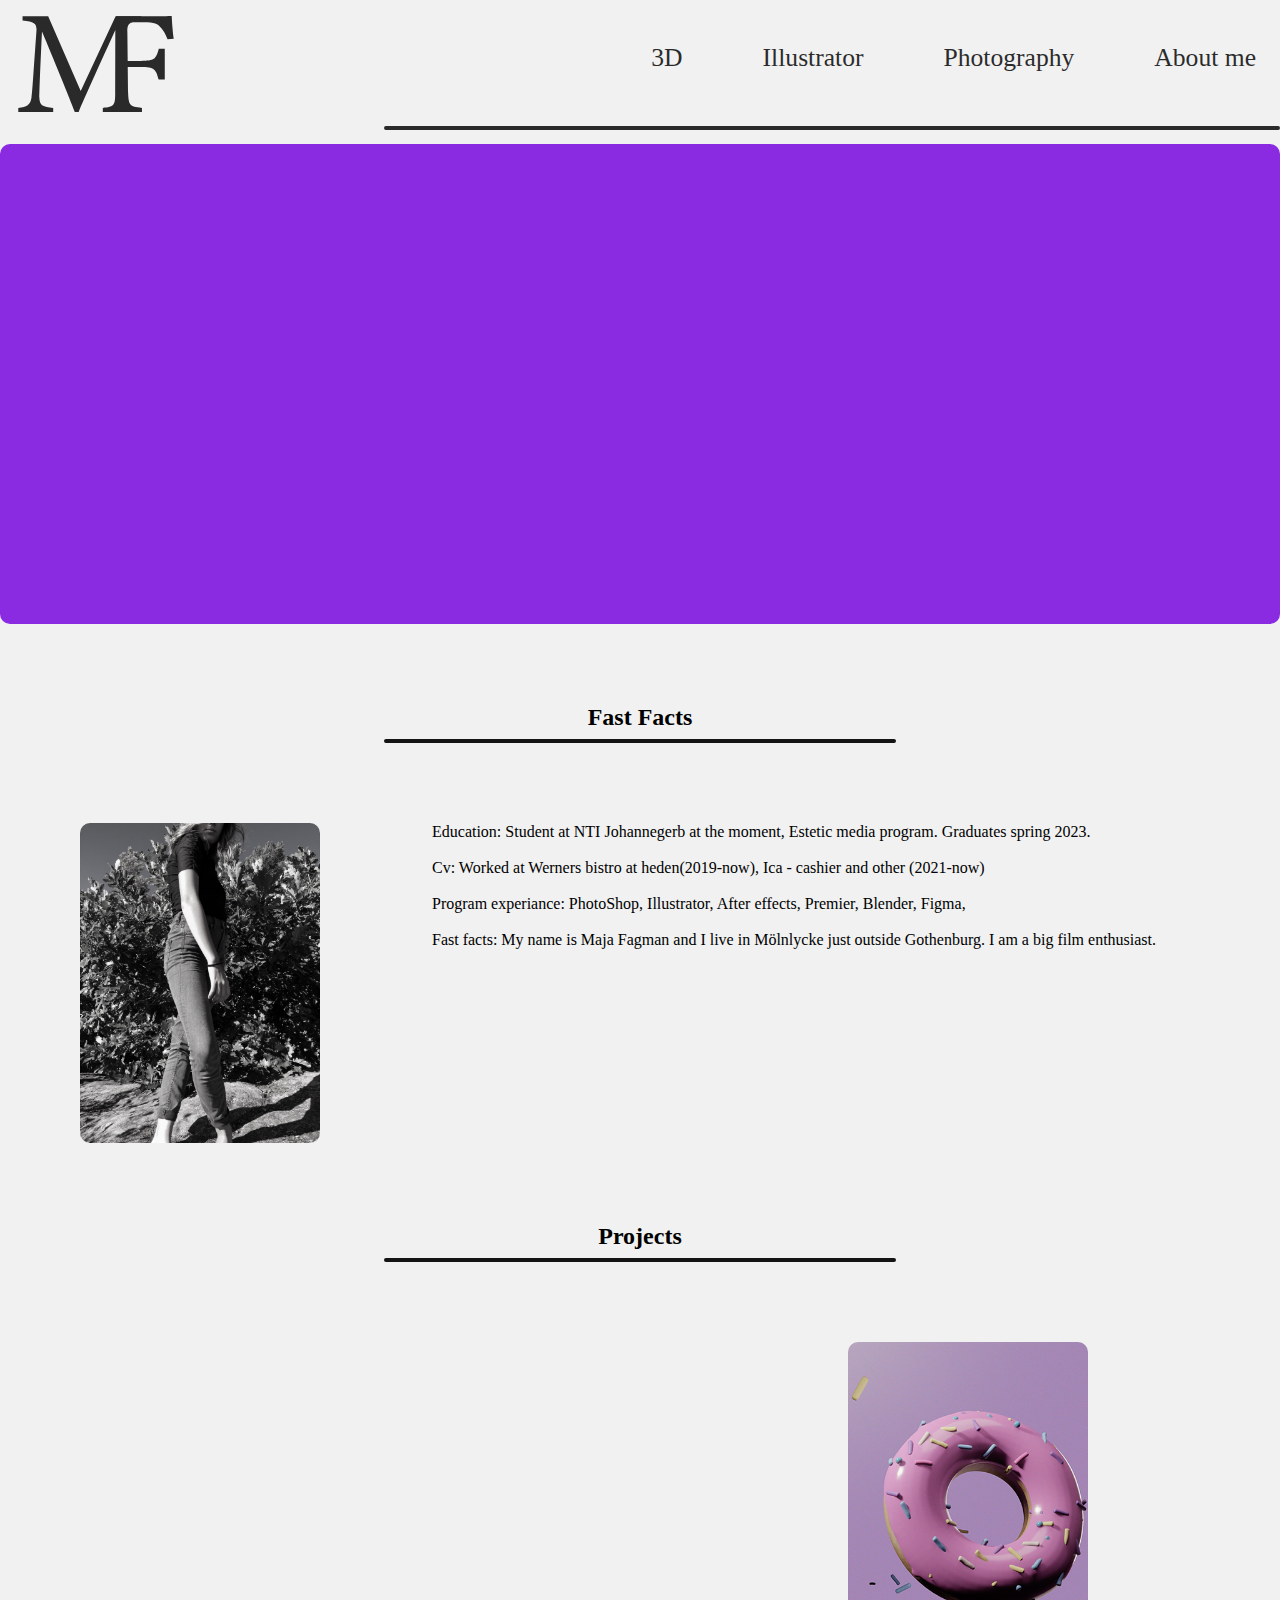
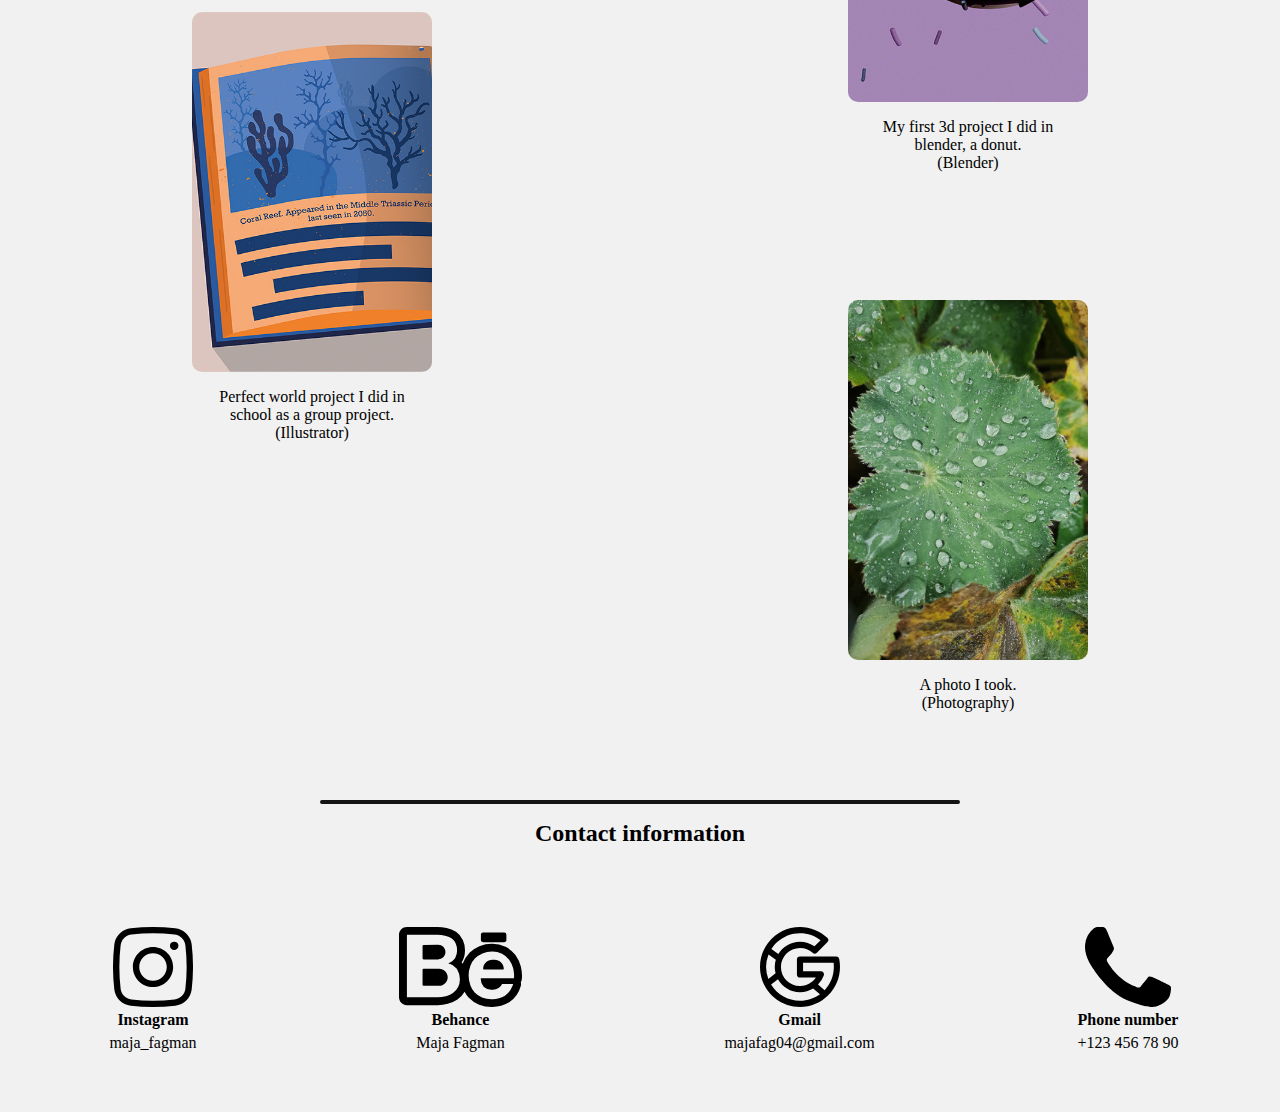
==== index.html @ 331ec8bc "Fixat footern och projects" ====
<!DOCTYPE html>
<html lang="en">

<head>
    <meta charset="UTF-8">
    <meta name="viewport" content="width=device-width, initial-scale=1.0">
    <meta http-equiv="X-UA-Compatible" content="ie=edge">
    <title>Maja.Fagman</title>
    <link rel="stylesheet" href="/css/style.css">
</head>

<body>

    <header>
        <div id="header">
            <a href="index.html">
                <img id="logga" src="img/Logga.svart(projekt2).svg">
            </a>
            <nav class="navbar">
                <a class="nav-logo"></a>
                <ul class="nav-menu">
                    <li class="nav-item">
                        <a href="3d.html" class="nav-link">3D</a>
                    </li>
                    <li class="nav-item">
                        <a href="illustrator.html" class="nav-link">Illustrator</a>
                    </li>
                    <li class="nav-item">
                        <a href="photography.html" class="nav-link">Photography</a>
                    </li>
                    <li class="nav-item">
                        <a href="about.me.html" class="nav-link">About me</a>
                    </li>
                </ul>
                <div class="hamburger">
                    <span class="bar"></span>
                    <span class="bar"></span>
                    <span class="bar"></span>
                </div>
            </nav>
        </div>

        <hr id="hrtop">
    </header>
    <div id="index">


        <main id="imain">
            <section id="Showreal"> </section>


            <section class="info-header">
                <h2>Fast Facts</h2>
                <hr>
            </section>

            <section class="info-body">
                <img id="profilbild" src="img/Portfolio.projekt2.jpg">
                <p>Education: Student at NTI Johannegerb at the moment, Estetic media program. Graduates spring 2023. <br> <br> Cv: Worked at Werners bistro at heden(2019-now), Ica - cashier and other (2021-now) <br> <br> Program experiance: PhotoShop, Illustrator,
                    After effects, Premier, Blender, Figma, <br> <br> Fast facts: My name is Maja Fagman and I live in Mölnlycke just outside Gothenburg. I am a big film enthusiast.

                </p>
            </section>

            <section class="info-header">
                <h2>Projects</h2>
                <hr>
            </section>

            <section class="projects-body">
                <div id="project-picture-1" class="project-picture">
                    <img src="img/Ai.perfectw.jpg">
                    <p>Perfect world project I did in school as a group project.<br> (Illustrator)</p>
                </div>
                <div id="project-picture-2" class="project-picture">
                    <img src="img/3d.donut.jpg">
                    <p>My first 3d project I did in blender, a donut. <br> (Blender)</p>
                </div>
                <div id="project-picture-3" class="project-picture">
                    <img src="img/Photo.1.jpg">
                    <p>A photo I took. <br> (Photography)</p>
                </div>

            </section>

            <section id="quickaction"> </section>

        </main>




        <footer>
            <hr id="hrbottom">
            <h2>Contact information</h2>
            <section id="footer">
                <a class="footer">
                    <img id="instagram" src="img/Symboler (Instragram).svg">
                    <h4>Instagram</h4>
                    <p>maja_fagman</p>
                </a>

                <a class="footer">
                    <img id="behance" src="img/Symboler(Behance).svg">
                    <h4>Behance</h4>
                    <p>Maja Fagman</p>
                </a>

                <a class="footer">
                    <img id="gmail" src="img/Symboler(Gmail).svg">
                    <h4>Gmail</h4>
                    <p>majafag04@gmail.com</p>
                </a>

                <a class="footer">
                    <img id="telefon" src="img/Symboler(Telefon).svg">
                    <h4>Phone number</h4>
                    <p>+123 456 78 90</p>
                </a>

            </section>
        </footer>


    </div>
    <script src="js/script.js"></script>
</body>

</html>
---- css/style.css ----
/* Denna fil skall innehålla din CSS kod */

* {
    margin: 0px;
    box-sizing: border-box;
}

body {
    background-color: #F1F1F1;
    padding: 0;
    margin: 0;
}

#index {
    display: grid;
    grid-template-areas: 'mn' 'ft';
    width: 100vw;
    margin: auto;
}

#aboutme {
    display: grid;
    grid-template-areas: 'mn' 'ft';
    width: 100vw;
    margin: auto;
}

header {
    background-color: #F1F1F1;
    justify-content: space-between;
    grid-area: hd;
    opacity: 90%;
    position: fixed;
    width: 100vw;
    height: 8rem;
    z-index: 2;
    top: 0rem;
    text-decoration: none;
    color: #F1F1F1;
    flex-wrap: wrap;
}

#header {
    display: flex;
    width: 100%;
}

.header:hover {
    color: lightgray;
}

li {
    list-style: none;
    color: #F1F1F1;
    display: inline;
    margin-left: 4rem;
    font-size: 1.5rem;
}

a {
    text-decoration: none;
}

ul {
    list-style-type: none;
}

nav {
    padding: 2rem;
}

#logga {
    width: 10rem;
    height: 6rem;
    margin-top: 1rem;
    margin-left: 1rem;
}

#logga:hover {
    filter: opacity(80%);
}

.navbar {
    display: flex;
    justify-content: space-between;
    align-items: center;
    padding: 1rem 1.5rem;
    margin-left: auto;
}

.hamburger {
    display: none;
}

.bar {
    display: block;
    width: 2.5rem;
    height: 0.3rem;
    margin: 0.5rem auto;
    -webkit-transition: all 0.3s ease-in-out;
    transition: all 0.3s ease-in-out;
    background-color: #141414;
}

.nav-menu {
    display: flex;
    justify-content: space-between;
    align-items: center;
}

.nav-item {
    margin-left: 5rem;
}

.nav-link {
    font-size: 1.6rem;
    font-weight: 500;
    color: #141414;
}

.nav-link:hover {
    opacity: 80%;
}

#hrtop {
    border: 2px solid #141414;
    border-radius: 10rem;
    margin-top: 0.5rem;
    width: 70%;
    transform: translateY(2px);
    margin-right: 0;
}

#hrbottom {
    border-top: 2px solid #141414;
    border-radius: 10px;
    margin-top: 0.5rem;
    width: 50%;
    margin-bottom: 1rem;
    margin-right: auto;
    margin-left: auto;
}

footer {
    height: 20rem;
    text-align: center;
    grid-area: ft;
}

#footer {
    display: flex;
    justify-content: space-around;
    align-items: center;
    margin-left: 0.5rem;
    margin-top: 5rem;
}

.instagram{
    grid-area: is;

}

.behance{
    grid-area: be;

}

.gmail{
    grid-area: gm;

}

.telefon{
    grid-area: te;

}


.footer img {
    height: 5rem;
}

.footer>p {
    margin-top: 0.3rem;
}

.hamburger.active .bar:nth-child(2) {
    opacity: 0;
}

.hamburger.active .bar:nth-child(1) {
    transform: translateY(12.5px) rotate(45deg);
}

.hamburger.active .bar:nth-child(3) {
    transform: translateY(-12.5px) rotate(-45deg);
}

#imain {
    display: flex;
    flex-direction: column;
    gap: 5rem;
    width: 100%;
    grid-area: mn;
    margin: 0rem;
}

#Showreal {
    background-color: blueviolet;
    grid-area: sr;
    height: 30rem;
    border-radius: 10px;
    margin-top: 9rem;
    width: 100%;
}

hr {
    border: 2px solid #141414;
    border-radius: 10rem;
    margin-top: 0.5rem;
    width: 40%;
    margin-right: auto;
    margin-left: auto;
}

.info-header {
    display: flex;
    flex-direction: column;
    align-content: center;
    justify-content: center;
}

.info-header>h2 {
    align-self: center;
}

.info-body {
    display: flex;
    flex-direction: row;
    align-content: center;
    justify-content: center;
    gap: 7rem;
}

.info-body>img {
    width: 15rem;
    height: 20rem;
    border-radius: 10px;
    grid-area: onfoimg;
}

.info-body>p {
    width: 60vw;
    text-align: left;
}

 .projects-body {
    display: grid;
    grid-template-areas: 'p1 p2'
    'p1 p3';
    gap: 2rem;
    row-gap: 8rem;
} 

.project-picture p {
    width: 13rem;
    text-align: center;
}

.project-picture {
    display: flex;
    flex-direction: column;
    gap: 1rem;
    align-items: center;
    justify-content: center;
}

.project-picture img {
    width: 15rem;
    border-radius: 10px;
}

#project-picture-1 {
    grid-area: p1;
}

#project-picture-2 {
    grid-area: p2;
}

#project-picture-3 {
    grid-area: p3;
}

#amain {
    display: flex;
    flex-direction: column;
    gap: 5rem;
    width: 100%;
    grid-area: mn;
    margin: 0rem;
    margin-top: 15rem;
}

#amain>h2 {
    margin-left: 5rem;
    font-size: 3rem;
}

#experience>h2 {
    text-align: center;
}

#experience>p {
    display: block;
    margin: 2rem;
    margin: 2rem;
    margin-top: 4rem;
}

#experiencep {
    display: grid;
    grid-template-areas: 'a1 a2 a3' 'b1 b2 b3';
    text-align: center;
    font-size: 1.5rem;
}

.a1 {
    grid-area: a1;
    padding: 4rem;
}

.a2 {
    grid-area: a2;
    padding: 4rem;
}

.a3 {
    grid-area: a3;
    padding: 4rem;
}

.b1 {
    grid-area: b1;
    padding: 4rem;
}

.b2 {
    grid-area: b2;
    padding: 4rem;
}

.b3 {
    grid-area: b3;
    padding: 4rem;
}


@media only screen and (max-width: 900px) {
    .nav-menu {
        position: fixed;
        left: -100rem;
        top: 0rem;
        flex-direction: column;
        background-color: #F1F1F1;
        width: 100%;
        border-radius: 10px;
        text-align: center;
        transition: 0.3s;
    }
    .nav-menu.active {
        left: 0;
    }
    .nav-item {
        margin: 2.5rem 0;
    }
    .hamburger {
        display: block;
        cursor: pointer;
    }
    #hrtop {
        opacity: 0;
    }
    .info-body {
        width: 100%;
        display: flex;
        flex-wrap: wrap;
        margin-top: 1rem;
    }
    .footer img {
        height: 2.5rem;
        margin-top: 1.5rem;
    }
    .projects-body {
        display: grid;
        grid-template-areas: 'p1'
        'p2'
        'p3';
    }
    #amain>h2 {
        text-align: center;
        margin: 0;
    }
    #experiencep {
        display: grid;
        grid-template-areas: 'a1 a2' 'a3 b1' 'b2 b3';
    }

    #footer{
        display: grid;
        grid-template-areas: 'is be'
        'gm te';
        margin-top: 1rem;
    

    }
}
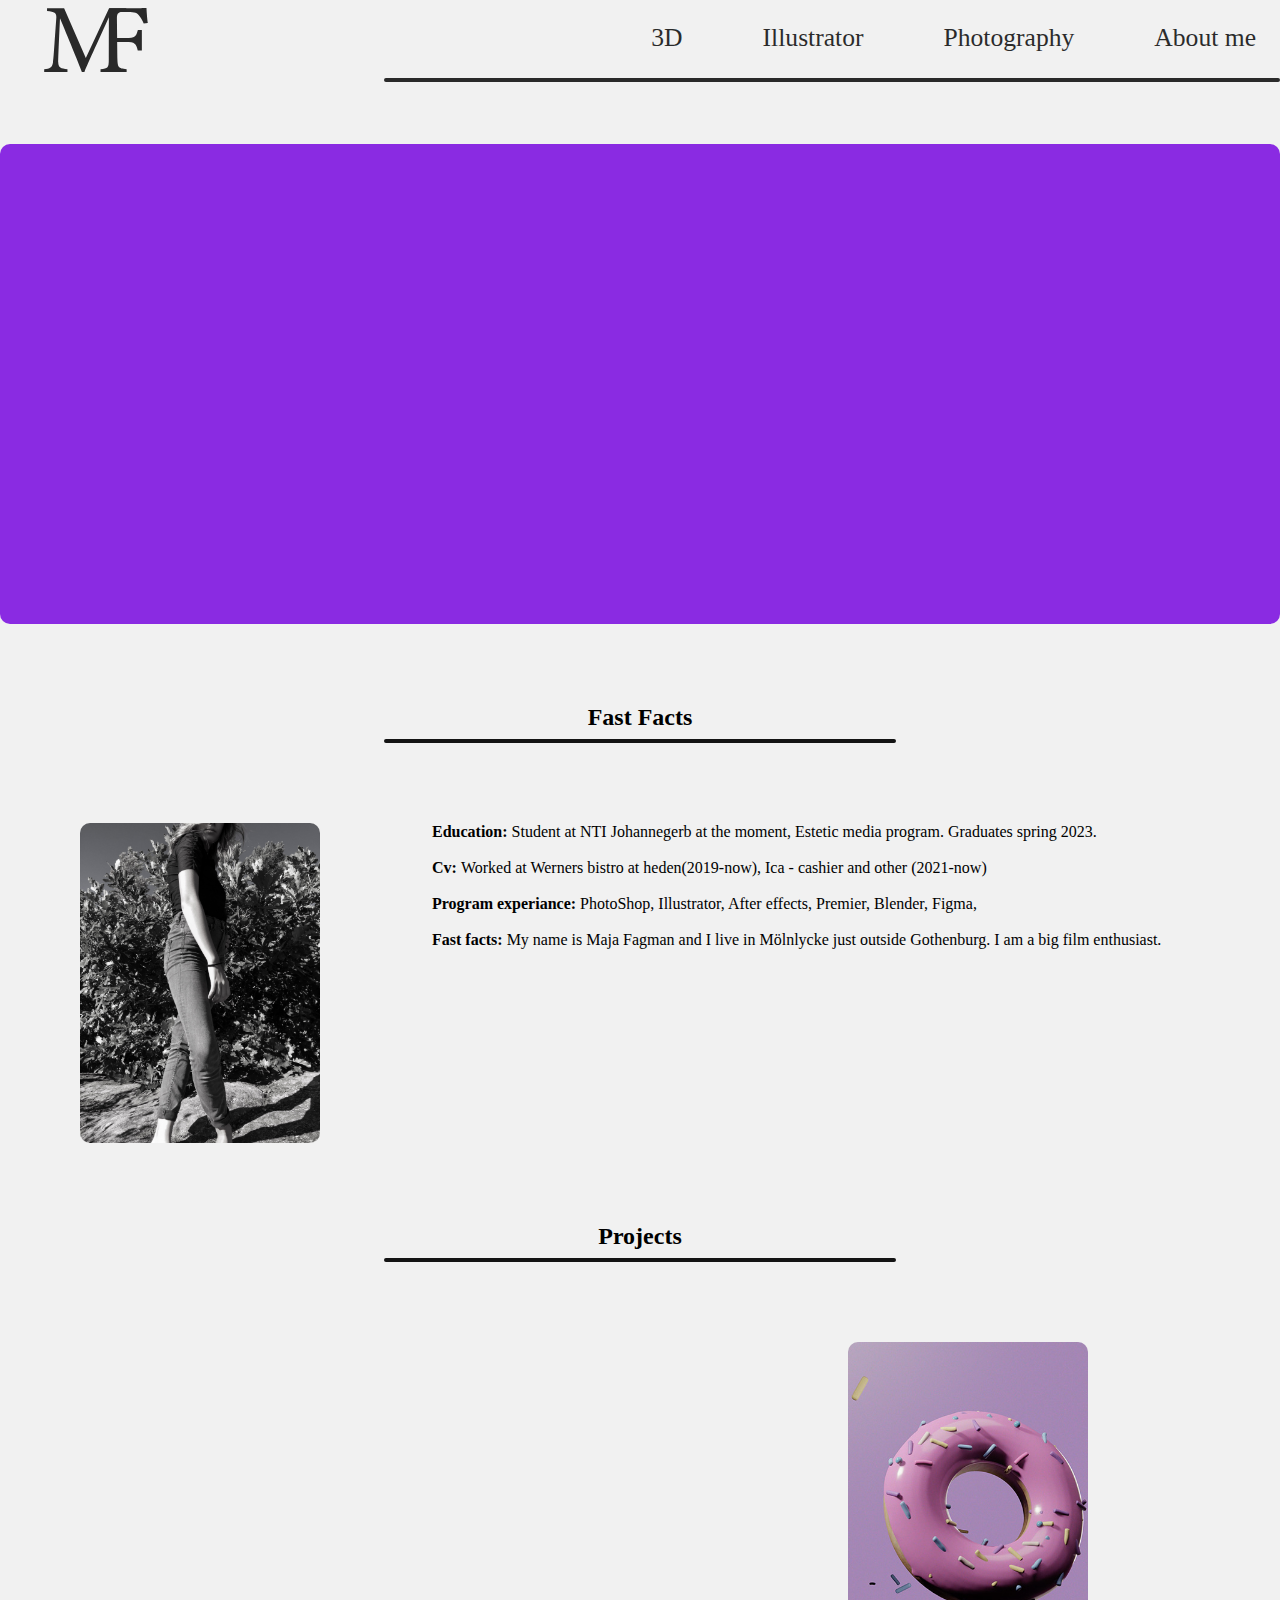
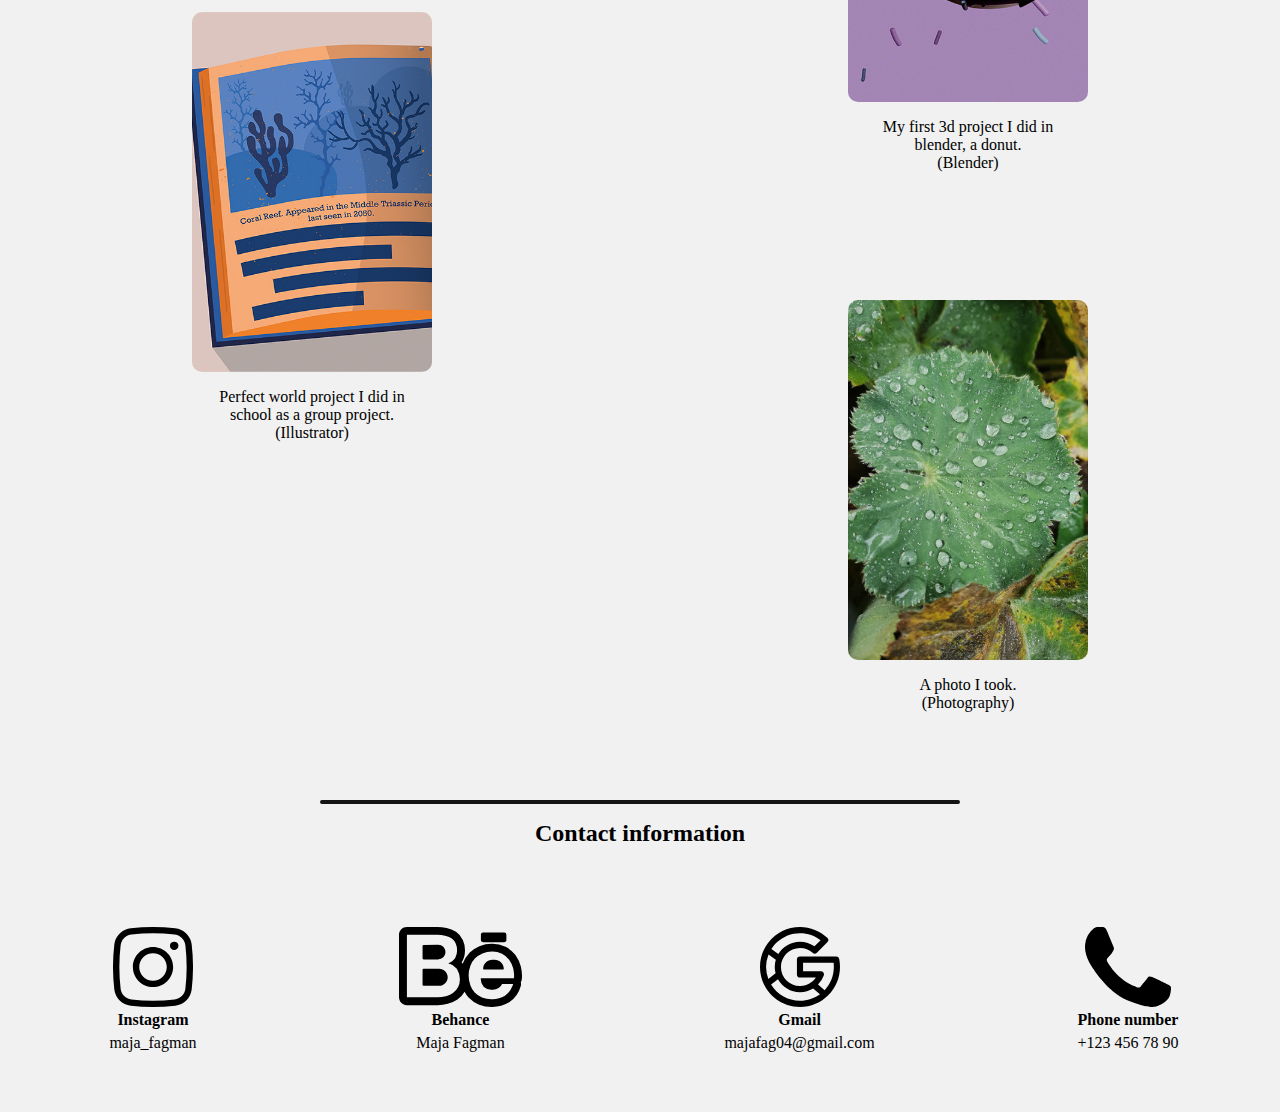
==== commit 3d8c51ca: "Lagt till icon, lagt in bilder + text i photo sidan, gjort headern mindre" ====
--- a/index.html
+++ b/index.html
@@ -7,6 +7,7 @@
     <meta http-equiv="X-UA-Compatible" content="ie=edge">
     <title>Maja.Fagman</title>
     <link rel="stylesheet" href="/css/style.css">
+    <link rel="shortcut icon" href="img/Logga.svart(projekt2).svg">
 </head>
 
 <body>
@@ -56,9 +57,8 @@
 
             <section class="info-body">
                 <img id="profilbild" src="img/Portfolio.projekt2.jpg">
-                <p>Education: Student at NTI Johannegerb at the moment, Estetic media program. Graduates spring 2023. <br> <br> Cv: Worked at Werners bistro at heden(2019-now), Ica - cashier and other (2021-now) <br> <br> Program experiance: PhotoShop, Illustrator,
-                    After effects, Premier, Blender, Figma, <br> <br> Fast facts: My name is Maja Fagman and I live in Mölnlycke just outside Gothenburg. I am a big film enthusiast.
-
+                <p> <b>Education: </b> Student at NTI Johannegerb at the moment, Estetic media program. Graduates spring 2023. <br> <br> <b>Cv: </b>Worked at Werners bistro at heden(2019-now), Ica - cashier and other (2021-now) <br> <br> <b> Program experiance:</b> PhotoShop, Illustrator,
+                    After effects, Premier, Blender, Figma, <br> <br> <b> Fast facts: </b> My name is Maja Fagman and I live in Mölnlycke just outside Gothenburg. I am a big film enthusiast.
                 </p>
             </section>
 
--- a/css/style.css
+++ b/css/style.css
@@ -23,6 +23,14 @@
     grid-template-areas: 'mn' 'ft';
     width: 100vw;
     margin: auto;
+}
+
+#photo{
+    display: grid;
+    grid-template-areas: 'mn' 'ft';
+    width: 100vw;
+    margin: auto;
+
 }
 
 header {
@@ -32,7 +40,7 @@
     opacity: 90%;
     position: fixed;
     width: 100vw;
-    height: 8rem;
+    height: 5rem;
     z-index: 2;
     top: 0rem;
     text-decoration: none;
@@ -71,8 +79,8 @@
 
 #logga {
     width: 10rem;
-    height: 6rem;
-    margin-top: 1rem;
+    height: 4rem;
+    margin-top: 0.5rem;
     margin-left: 1rem;
 }
 
@@ -125,7 +133,7 @@
 #hrtop {
     border: 2px solid #141414;
     border-radius: 10rem;
-    margin-top: 0.5rem;
+    margin-top: 0rem;
     width: 70%;
     transform: translateY(2px);
     margin-right: 0;
@@ -354,6 +362,91 @@
     grid-area: b3;
     padding: 4rem;
 }
+
+#pmain{
+    display: flex;
+    flex-direction: column;
+    gap: 1rem;
+    width: 100%;
+    grid-area: mn;
+    margin: 0rem;
+
+}
+
+.photo-header {
+    display: flex;
+    flex-direction: column;
+    margin-right: 20%;
+    margin-top: 15rem;
+    text-align: right;
+}
+
+.photo-p{
+    display: flex;
+    flex-direction: column;
+    margin-right: 20%;
+    text-align: right;
+
+}
+
+.photo-body {
+    display: grid;
+    grid-template-areas: 
+    'ph1 ph2'
+    'ph3 ph2'
+    'ph4 ph5'
+    'ph4 ph6'
+    ;
+    gap: 2rem;
+    row-gap: 8rem;
+    margin-bottom: 10rem;
+} 
+
+.photo-picture p {
+    width: 13rem;
+    text-align: center;
+}
+
+.photo-picture {
+    display: flex;
+    flex-direction: column;
+    gap: 1rem;
+    align-items: center;
+    justify-content: center;
+    
+}
+
+.photo-picture img {
+    width: 15rem;
+    border-radius: 10px;
+}
+
+#photo-picture-1 {
+    grid-area: ph1;
+    margin-top: 5rem;
+}
+
+#photo-picture-2 {
+    grid-area: ph2;
+}
+
+#photo-picture-3 {
+    grid-area: ph3;
+}
+
+#photo-picture-4 {
+    grid-area: ph4;
+}
+
+#photo-picture-5 {
+    grid-area: ph5;
+}
+
+#photo-picture-6 {
+    grid-area: ph6;
+}
+
+
 
 
 @media only screen and (max-width: 900px) {
@@ -372,7 +465,7 @@
         left: 0;
     }
     .nav-item {
-        margin: 2.5rem 0;
+        margin: 1.5rem 0;
     }
     .hamburger {
         display: block;
@@ -405,6 +498,26 @@
         display: grid;
         grid-template-areas: 'a1 a2' 'a3 b1' 'b2 b3';
     }
+
+    .photo-header {
+        display: flex;
+        flex-direction: column;
+        margin-top: 15rem;
+        margin-right: 0;
+        text-align: center;
+    }
+
+    .photo-body {
+        display: grid;
+        grid-template-areas: 
+        'ph1'
+        'ph2'
+        'ph3'
+        'ph4'
+        'ph5'
+        'ph6'
+        ;
+    } 
 
     #footer{
         display: grid;
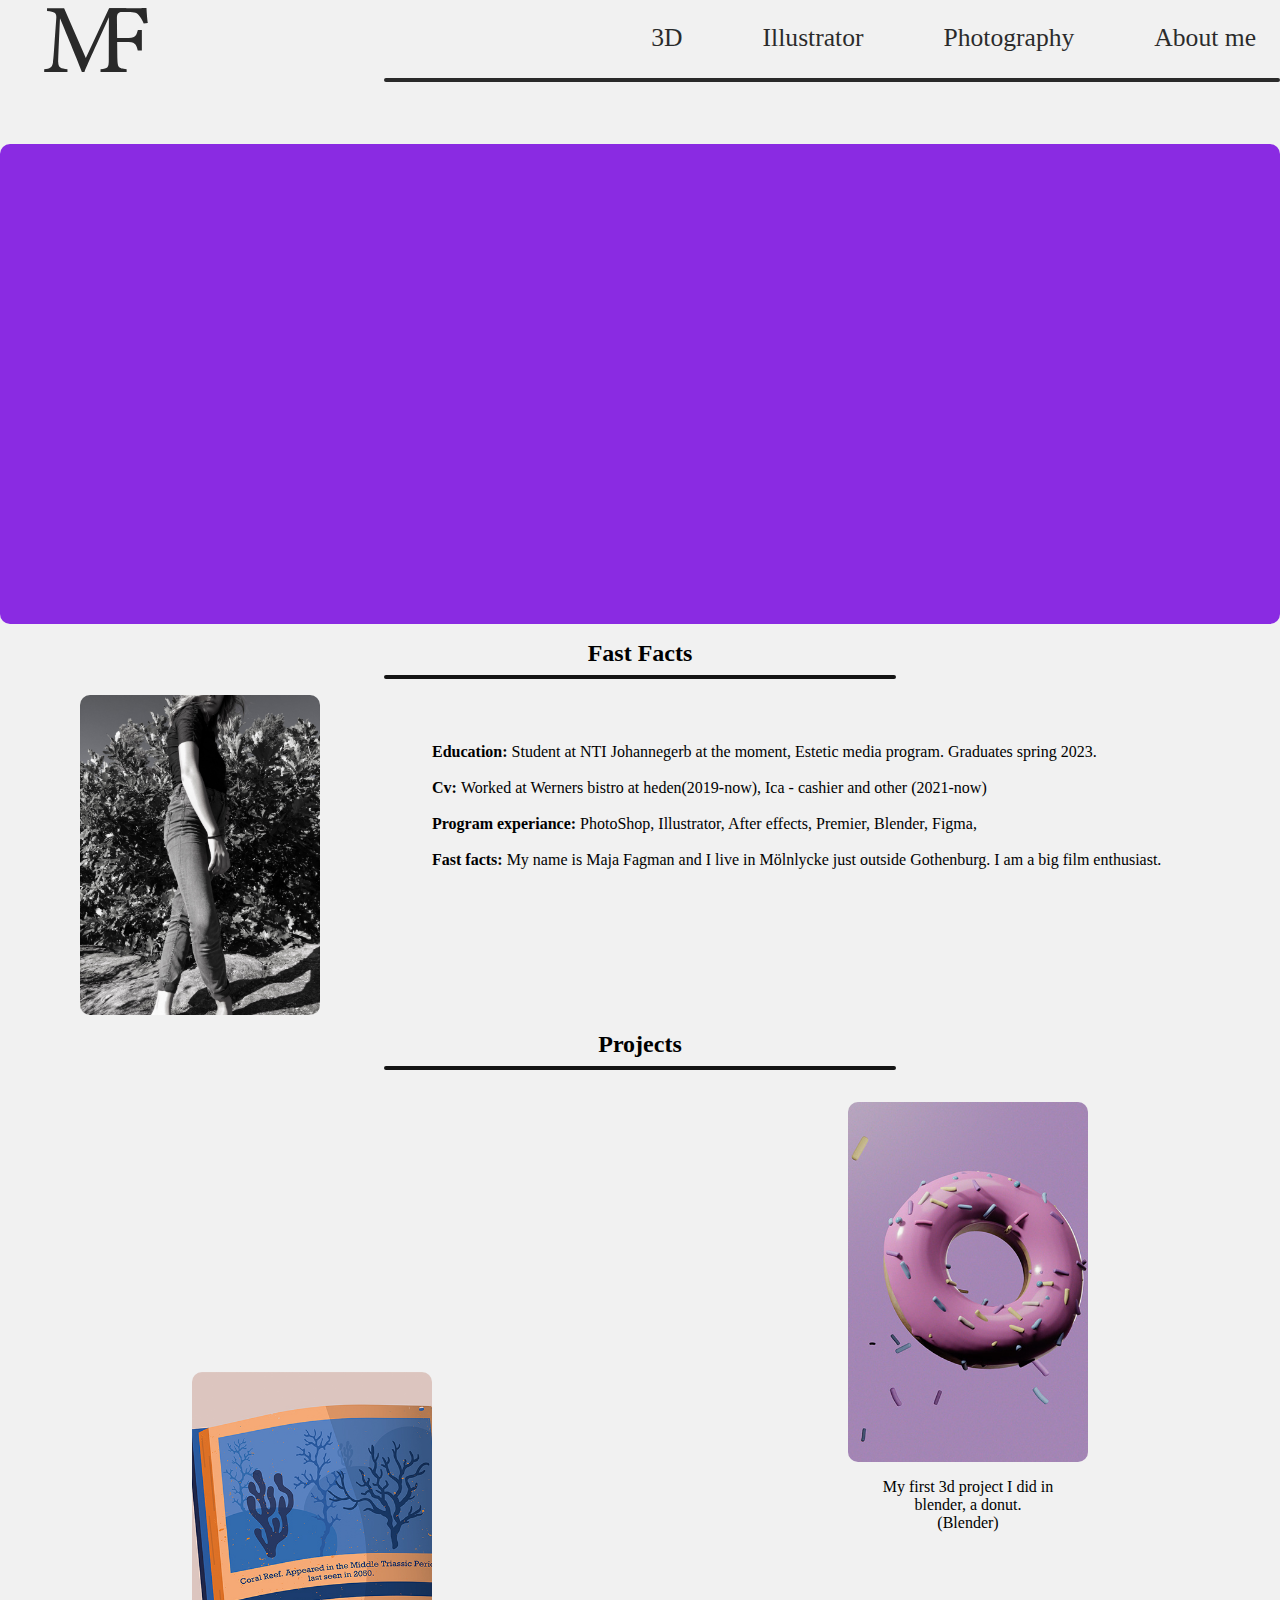
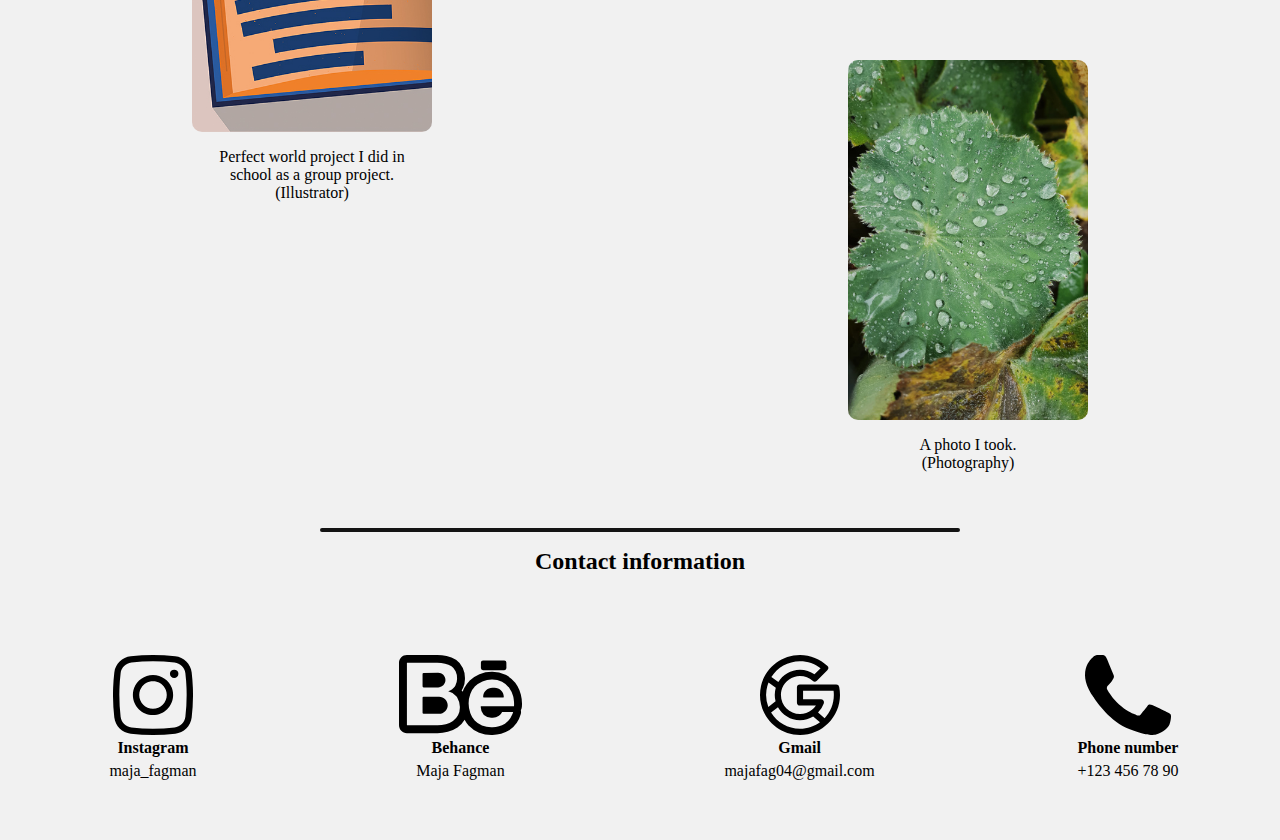
==== commit c34c6a48: "Små fixat + börjat med showreelen" ====
--- a/index.html
+++ b/index.html
@@ -69,7 +69,7 @@
 
             <section class="projects-body">
                 <div id="project-picture-1" class="project-picture">
-                    <img src="img/Ai.perfectw.jpg">
+                    <img src="img/Ai.1.jpg">
                     <p>Perfect world project I did in school as a group project.<br> (Illustrator)</p>
                 </div>
                 <div id="project-picture-2" class="project-picture">
--- a/css/style.css
+++ b/css/style.css
@@ -260,6 +260,7 @@
 .info-body>p {
     width: 60vw;
     text-align: left;
+    margin-top: 3rem;
 }
 
  .projects-body {
@@ -268,6 +269,8 @@
     'p1 p3';
     gap: 2rem;
     row-gap: 8rem;
+    margin-top: 1rem;
+    margin-bottom: 2rem;
 } 
 
 .project-picture p {
@@ -386,7 +389,7 @@
     flex-direction: column;
     margin-right: 20%;
     text-align: right;
-
+    width: 18rem;
 }
 
 .photo-body {
@@ -397,17 +400,100 @@
     'ph4 ph5'
     'ph4 ph6'
     ;
+    gap: 1rem;
+    row-gap: 4rem;
+    margin-bottom: 10rem;
+} 
+
+.photo-picture p {
+    width: 13rem;
+    text-align: center;
+}
+
+.photo-picture {
+    display: flex;
+    flex-direction: column;
+    gap: 1rem;
+    align-items: center;
+    justify-content: center;
+    
+}
+
+.photo-picture img {
+    width: 15rem;
+    border-radius: 10px;
+}
+
+#photo-picture-1 {
+    grid-area: ph1;
+    margin-top: 5rem;
+}
+
+#photo-picture-2 {
+    grid-area: ph2;
+}
+
+#photo-picture-3 {
+    grid-area: ph3;
+}
+
+#photo-picture-4 {
+    grid-area: ph4;
+}
+
+#photo-picture-5 {
+    grid-area: ph5;
+}
+
+#photo-picture-6 {
+    grid-area: ph6;
+}
+
+
+#imain{
+    display: flex;
+    flex-direction: column;
+    gap: 1rem;
+    width: 100%;
+    grid-area: mn;
+    margin: 0rem;
+
+}
+
+.ai-header {
+    display: flex;
+    flex-direction: column;
+    margin-right: 20%;
+    margin-top: 15rem;
+    text-align: right;
+}
+
+.ai-p{
+    display: flex;
+    flex-direction: column;
+    margin-right: 20%;
+    text-align: right;
+
+}
+
+.ai-body {
+    display: grid;
+    grid-template-areas: 
+    'ph1 ph2'
+    'ph3 ph2'
+    'ph3 ph4'
+    ;
     gap: 2rem;
     row-gap: 8rem;
     margin-bottom: 10rem;
 } 
 
-.photo-picture p {
+.ai-photo p {
     width: 13rem;
     text-align: center;
 }
 
-.photo-picture {
+.ai-photo {
     display: flex;
     flex-direction: column;
     gap: 1rem;
@@ -416,38 +502,27 @@
     
 }
 
-.photo-picture img {
+.ai-photo img {
     width: 15rem;
     border-radius: 10px;
 }
 
-#photo-picture-1 {
+#ai-photo-1 {
     grid-area: ph1;
     margin-top: 5rem;
 }
 
-#photo-picture-2 {
+#ai-photo-2 {
     grid-area: ph2;
 }
 
-#photo-picture-3 {
+#ai-photo-3 {
     grid-area: ph3;
 }
 
-#photo-picture-4 {
+#ai-photo-4 {
     grid-area: ph4;
 }
-
-#photo-picture-5 {
-    grid-area: ph5;
-}
-
-#photo-picture-6 {
-    grid-area: ph6;
-}
-
-
-
 
 @media only screen and (max-width: 900px) {
     .nav-menu {
@@ -480,6 +555,11 @@
         flex-wrap: wrap;
         margin-top: 1rem;
     }
+
+    .info-body>p{
+        margin-top: -2rem;
+
+    }
     .footer img {
         height: 2.5rem;
         margin-top: 1.5rem;
@@ -489,11 +569,15 @@
         grid-template-areas: 'p1'
         'p2'
         'p3';
+        margin-top: 1rem;
+        margin-bottom: 1rem;
     }
     #amain>h2 {
         text-align: center;
         margin: 0;
     }
+
+
     #experiencep {
         display: grid;
         grid-template-areas: 'a1 a2' 'a3 b1' 'b2 b3';
@@ -524,7 +608,7 @@
         grid-template-areas: 'is be'
         'gm te';
         margin-top: 1rem;
-    
+        margin-left: 0rem;
 
     }
 }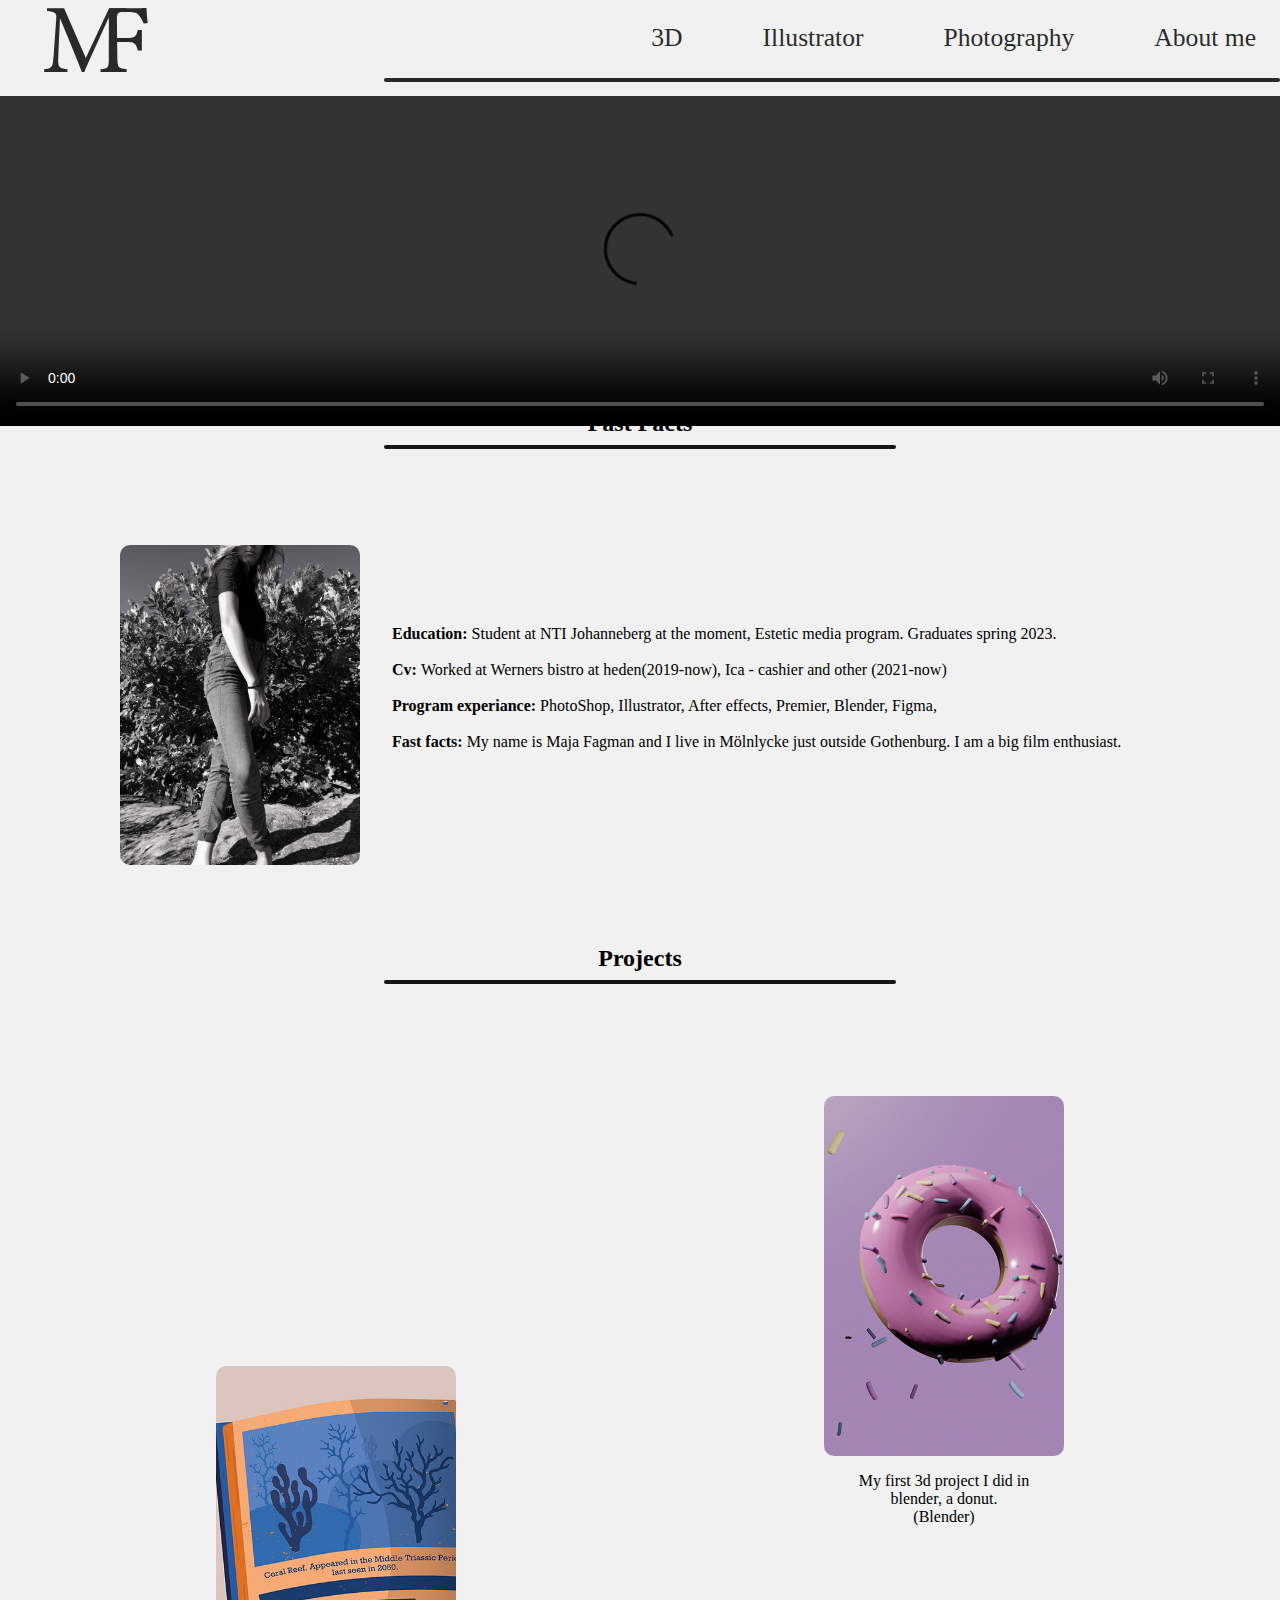
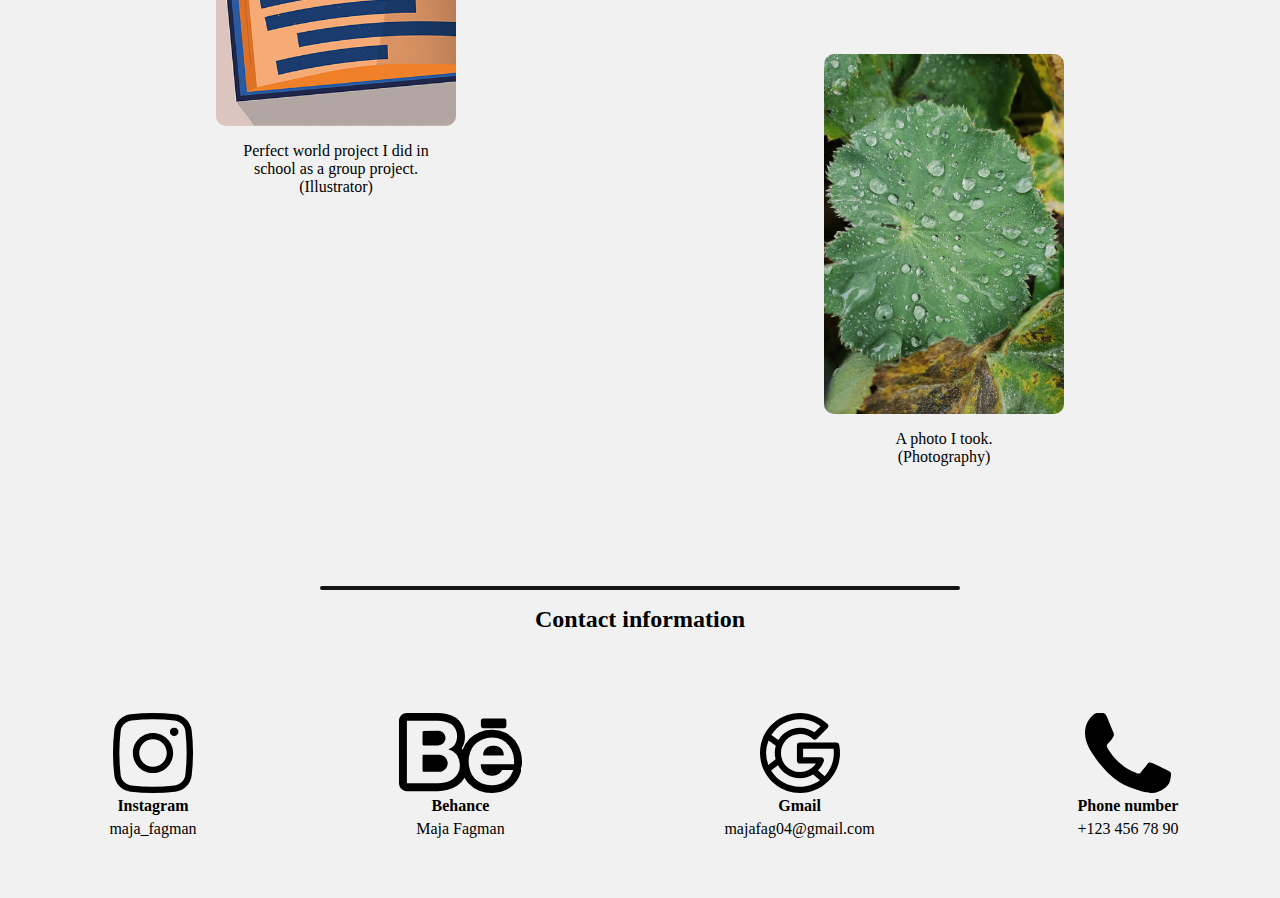
==== commit 0a429387: "lektion 28 mars" ====
--- a/index.html
+++ b/index.html
@@ -15,7 +15,7 @@
     <header>
         <div id="header">
             <a href="index.html">
-                <img id="logga" src="img/Logga.svart(projekt2).svg">
+                <img id="logga" src="img/Logga.svart(projekt2).svg" alt="Logotype of a m and f">
             </a>
             <nav class="navbar">
                 <a class="nav-logo"></a>
@@ -47,7 +47,11 @@
 
 
         <main id="imain">
-            <section id="Showreal"> </section>
+            <section id="showreel"> 
+                <video controls >
+                    <source src="img/Showreel.mp4" type="video/mp4">
+                  </video>
+            </section>
 
 
             <section class="info-header">
@@ -57,7 +61,7 @@
 
             <section class="info-body">
                 <img id="profilbild" src="img/Portfolio.projekt2.jpg">
-                <p> <b>Education: </b> Student at NTI Johannegerb at the moment, Estetic media program. Graduates spring 2023. <br> <br> <b>Cv: </b>Worked at Werners bistro at heden(2019-now), Ica - cashier and other (2021-now) <br> <br> <b> Program experiance:</b> PhotoShop, Illustrator,
+                <p> <b>Education: </b> Student at NTI Johanneberg at the moment, Estetic media program. Graduates spring 2023. <br> <br> <b>Cv: </b>Worked at Werners bistro at heden(2019-now), Ica - cashier and other (2021-now) <br> <br> <b> Program experiance:</b> PhotoShop, Illustrator,
                     After effects, Premier, Blender, Figma, <br> <br> <b> Fast facts: </b> My name is Maja Fagman and I live in Mölnlycke just outside Gothenburg. I am a big film enthusiast.
                 </p>
             </section>
@@ -95,29 +99,29 @@
             <h2>Contact information</h2>
             <section id="footer">
                 <a class="footer">
-                    <img id="instagram" src="img/Symboler (Instragram).svg">
+                    <img id="instagram" src="img/Symboler(Instragram).svg" alt="Instagram symbol">
                     <h4>Instagram</h4>
                     <p>maja_fagman</p>
                 </a>
-
+    
                 <a class="footer">
-                    <img id="behance" src="img/Symboler(Behance).svg">
+                    <img id="behance" src="img/Symboler(Behance).svg" alt="Behance symbol">
                     <h4>Behance</h4>
                     <p>Maja Fagman</p>
                 </a>
-
+    
                 <a class="footer">
-                    <img id="gmail" src="img/Symboler(Gmail).svg">
+                    <img id="gmail" src="img/Symboler(Gmail).svg" alt="Gmail symbol">
                     <h4>Gmail</h4>
                     <p>majafag04@gmail.com</p>
                 </a>
-
+    
                 <a class="footer">
-                    <img id="telefon" src="img/Symboler(Telefon).svg">
+                    <img id="telefon" src="img/Symboler(Telefon).svg" alt="Telefon symbol">
                     <h4>Phone number</h4>
                     <p>+123 456 78 90</p>
                 </a>
-
+    
             </section>
         </footer>
 
--- a/css/style.css
+++ b/css/style.css
@@ -31,6 +31,21 @@
     width: 100vw;
     margin: auto;
 
+}
+
+#illustrator{
+    display: grid;
+    grid-template-areas: 'mn' 'ft';
+    width: 100vw;
+    margin: auto;
+
+}
+
+#d{
+    display: grid;
+    grid-template-areas: 'mn' 'ft';
+    width: 100vw;
+    margin: auto; 
 }
 
 header {
@@ -61,7 +76,7 @@
     list-style: none;
     color: #F1F1F1;
     display: inline;
-    margin-left: 4rem;
+    /* margin-left: 4rem; */
     font-size: 1.5rem;
 }
 
@@ -213,19 +228,19 @@
     margin: 0rem;
 }
 
-#Showreal {
-    background-color: blueviolet;
-    grid-area: sr;
-    height: 30rem;
-    border-radius: 10px;
-    margin-top: 9rem;
+#showreel video{
     width: 100%;
+    height: 100%;
+    margin-top: 6rem;
+    margin-bottom: 5rem;
+
 }
 
 hr {
     border: 2px solid #141414;
     border-radius: 10rem;
     margin-top: 0.5rem;
+    margin-bottom: 1rem;
     width: 40%;
     margin-right: auto;
     margin-left: auto;
@@ -247,7 +262,7 @@
     flex-direction: row;
     align-content: center;
     justify-content: center;
-    gap: 7rem;
+   
 }
 
 .info-body>img {
@@ -260,15 +275,16 @@
 .info-body>p {
     width: 60vw;
     text-align: left;
-    margin-top: 3rem;
+    margin-top: 5rem;
+    margin-left: 2rem;
 }
 
  .projects-body {
     display: grid;
     grid-template-areas: 'p1 p2'
     'p1 p3';
-    gap: 2rem;
     row-gap: 8rem;
+    margin: 2rem;
     margin-top: 1rem;
     margin-bottom: 2rem;
 } 
@@ -366,163 +382,246 @@
     padding: 4rem;
 }
 
-#pmain{
-    display: flex;
+.photo-body{
+    display: grid;
+    grid-template-areas:
+    't1 t2'
+    'ft ft';
+    grid-template-columns: 1fr 1fr;
+    width: 100%;
+
+}
+
+#photo1{
+grid-area: t1;
+display: block;
+margin-top: 10rem;
+flex-direction: column;
+justify-self: center;
+
+}
+
+#photo2{
+    grid-area: t2;
+    display: block;
+    padding-top: 5rem;
     flex-direction: column;
-    gap: 1rem;
+    justify-self: center;
+    
+}
+
+div #photo{
+    margin-bottom: 3rem;
+
+}
+
+#photo-header{
+grid-area: th;
+margin-top: 5rem;
+margin-bottom: 1rem;
+
+}
+
+#photo-p{
+    grid-area: tp;
+   width: 20rem;
+   margin-bottom: 7rem;
+}
+
+.photo-body p{
+    margin-bottom: 5rem;
+    width: 20rem;
+
+}
+
+.photo-body img{
+    height: 30rem;
+    border-radius: 10px;
+
+
+}
+
+#photo-picture-1{
+grid-area: tp1;
+
+}
+
+#photo-picture-2{
+    grid-area: tp2;
+    
+    }
+
+#photo-picture-3{
+    grid-area: tp3;
+        
+    }   
+
+#photo-picture-4{
+    grid-area: tp4;
+        
+    }
+
+#photo-picture-5{
+    grid-area: tp5;
+        
+    }
+
+#photo-picture-6{
+    grid-area: tp6;
+        
+    }
+
+
+
+.ai-body{
+    display: grid;
+    grid-template-areas:
+    't1 t2'
+    'ft ft';
+    grid-template-columns: 1fr 1fr;
     width: 100%;
-    grid-area: mn;
-    margin: 0rem;
-
-}
-
-.photo-header {
-    display: flex;
+
+}
+
+#ai1{
+    grid-area: t1;
+    display: block;
+    margin-top: 10rem;
     flex-direction: column;
-    margin-right: 20%;
-    margin-top: 15rem;
-    text-align: right;
-}
-
-.photo-p{
-    display: flex;
+    justify-self: center;
+    
+}
+
+#ai2{
+    grid-area: t2;
+    display: block;
+    padding-top: 5rem;
     flex-direction: column;
-    margin-right: 20%;
-    text-align: right;
-    width: 18rem;
-}
-
-.photo-body {
-    display: grid;
-    grid-template-areas: 
-    'ph1 ph2'
-    'ph3 ph2'
-    'ph4 ph5'
-    'ph4 ph6'
-    ;
-    gap: 1rem;
-    row-gap: 4rem;
-    margin-bottom: 10rem;
-} 
-
-.photo-picture p {
-    width: 13rem;
-    text-align: center;
-}
-
-.photo-picture {
-    display: flex;
-    flex-direction: column;
-    gap: 1rem;
-    align-items: center;
-    justify-content: center;
-    
-}
-
-.photo-picture img {
-    width: 15rem;
+    justify-self: center;
+        
+}
+
+div #ai{
+    margin-bottom: 3rem;
+
+}
+
+#ai-header{
+grid-area: th;
+margin-top: 5rem;
+margin-bottom: 1rem;
+
+}
+
+#ai-p{
+    grid-area: tp;
+   width: 20rem;
+   margin-bottom: 7rem;
+}
+
+.ai-body p{
+    margin-bottom: 5rem;
+    width: 20rem;
+
+}
+
+.ai-body img{
+    height: 30rem;
     border-radius: 10px;
-}
-
-#photo-picture-1 {
-    grid-area: ph1;
+
+
+}
+
+#ai-picture-1{
+grid-area: tp1;
+
+}
+
+#ai-picture-2{
+    grid-area: tp2;
+    
+    }
+
+#ai-picture-3{
+    grid-area: tp3;
+        
+    }   
+
+#ai-picture-4{
+    grid-area: tp4;
+        
+    }
+    
+
+    .d-body{
+        display: grid;
+        grid-template-areas:
+        't1 t2'
+        'ft ft';
+        grid-template-columns: 1fr 1fr;
+        width: 100%;
+    
+    }
+    
+    #d1{
+        grid-area: t1;
+        display: block;
+        margin-top: 10rem;
+        flex-direction: column;
+        justify-self: center;
+        
+    }
+    
+    #d2{
+        grid-area: t2;
+        display: block;
+        padding-top: 5rem;
+        flex-direction: column;
+        justify-self: center;
+            
+    }
+    
+    div #d{
+        margin-bottom: 3rem;
+    
+    }
+    
+    #d-header{
+    grid-area: th;
     margin-top: 5rem;
-}
-
-#photo-picture-2 {
-    grid-area: ph2;
-}
-
-#photo-picture-3 {
-    grid-area: ph3;
-}
-
-#photo-picture-4 {
-    grid-area: ph4;
-}
-
-#photo-picture-5 {
-    grid-area: ph5;
-}
-
-#photo-picture-6 {
-    grid-area: ph6;
-}
-
-
-#imain{
-    display: flex;
-    flex-direction: column;
-    gap: 1rem;
-    width: 100%;
-    grid-area: mn;
-    margin: 0rem;
-
-}
-
-.ai-header {
-    display: flex;
-    flex-direction: column;
-    margin-right: 20%;
-    margin-top: 15rem;
-    text-align: right;
-}
-
-.ai-p{
-    display: flex;
-    flex-direction: column;
-    margin-right: 20%;
-    text-align: right;
-
-}
-
-.ai-body {
-    display: grid;
-    grid-template-areas: 
-    'ph1 ph2'
-    'ph3 ph2'
-    'ph3 ph4'
-    ;
-    gap: 2rem;
-    row-gap: 8rem;
-    margin-bottom: 10rem;
-} 
-
-.ai-photo p {
-    width: 13rem;
-    text-align: center;
-}
-
-.ai-photo {
-    display: flex;
-    flex-direction: column;
-    gap: 1rem;
-    align-items: center;
-    justify-content: center;
-    
-}
-
-.ai-photo img {
-    width: 15rem;
-    border-radius: 10px;
-}
-
-#ai-photo-1 {
-    grid-area: ph1;
-    margin-top: 5rem;
-}
-
-#ai-photo-2 {
-    grid-area: ph2;
-}
-
-#ai-photo-3 {
-    grid-area: ph3;
-}
-
-#ai-photo-4 {
-    grid-area: ph4;
-}
+    margin-bottom: 1rem;
+    
+    }
+    
+    #d-p{
+        grid-area: tp;
+       width: 20rem;
+       margin-bottom: 7rem;
+    }
+    
+    .d-body p{
+        margin-bottom: 5rem;
+        width: 25rem;
+    
+    }
+    
+    .d-body video{
+        height: 30rem;
+        border-radius: 10px;
+        width: 30rem;
+    
+    
+    }
+    
+    #d-picture-1{
+    grid-area: tp1;
+    
+    }
+    
+    #d-picture-2{
+        grid-area: tp2;
+        
+        }
 
 @media only screen and (max-width: 900px) {
     .nav-menu {
@@ -549,17 +648,29 @@
     #hrtop {
         opacity: 0;
     }
+
+    #showreel video{
+        left: -500rem;
+        opacity: 0;
+        margin-top: 0rem;
+        margin-bottom: 0rem;
+    
+    }
+
+
     .info-body {
         width: 100%;
         display: flex;
         flex-wrap: wrap;
-        margin-top: 1rem;
+        margin-top: 0rem;
     }
 
     .info-body>p{
-        margin-top: -2rem;
-
-    }
+        margin-top: 0rem;
+
+    }
+
+
     .footer img {
         height: 2.5rem;
         margin-top: 1.5rem;
@@ -583,25 +694,92 @@
         grid-template-areas: 'a1 a2' 'a3 b1' 'b2 b3';
     }
 
-    .photo-header {
-        display: flex;
-        flex-direction: column;
-        margin-top: 15rem;
-        margin-right: 0;
-        text-align: center;
-    }
-
-    .photo-body {
+
+    .photo-body{
         display: grid;
-        grid-template-areas: 
-        'ph1'
-        'ph2'
-        'ph3'
-        'ph4'
-        'ph5'
-        'ph6'
-        ;
-    } 
+        grid-template-areas:
+        't2'
+        't1'
+        'ft';
+        width: 100%;
+        justify-content: center;
+        grid-template-columns: none;
+    
+    }
+
+    #photo-p{
+       justify-content: center;
+     
+    }
+
+    #photo-header{
+       justify-content: center;
+        
+    }
+
+    #photo1{
+        margin-top: 0rem;
+        
+        }
+
+    .ai-body{
+        display: grid;
+        grid-template-areas:
+        't2'
+        't1'
+        'ft';
+        width: 100%;
+        justify-content: center;
+        grid-template-columns: none;
+    
+    }
+
+
+    #ai-header{
+        justify-content: center;
+         
+     }
+
+     #ai1{
+        margin-top: 0rem;
+        
+        }
+
+    .d-body{
+        display: grid;
+        grid-template-areas:
+        't2'
+        't1'
+        'ft';
+        width: 100%;
+        justify-content: center;
+        grid-template-columns: none;
+    
+    }
+
+    #d1{
+        margin-top: 0rem;
+        
+        }
+
+
+    #d-header{
+        justify-content: center;
+         
+     }
+
+  
+    .d-body video{
+        height: 20rem;
+        width: 15rem;
+        justify-content: center;
+        
+    }
+
+    .d-body p{
+        width: 20rem;
+    
+    }
 
     #footer{
         display: grid;
@@ -611,4 +789,6 @@
         margin-left: 0rem;
 
     }
+
+
 }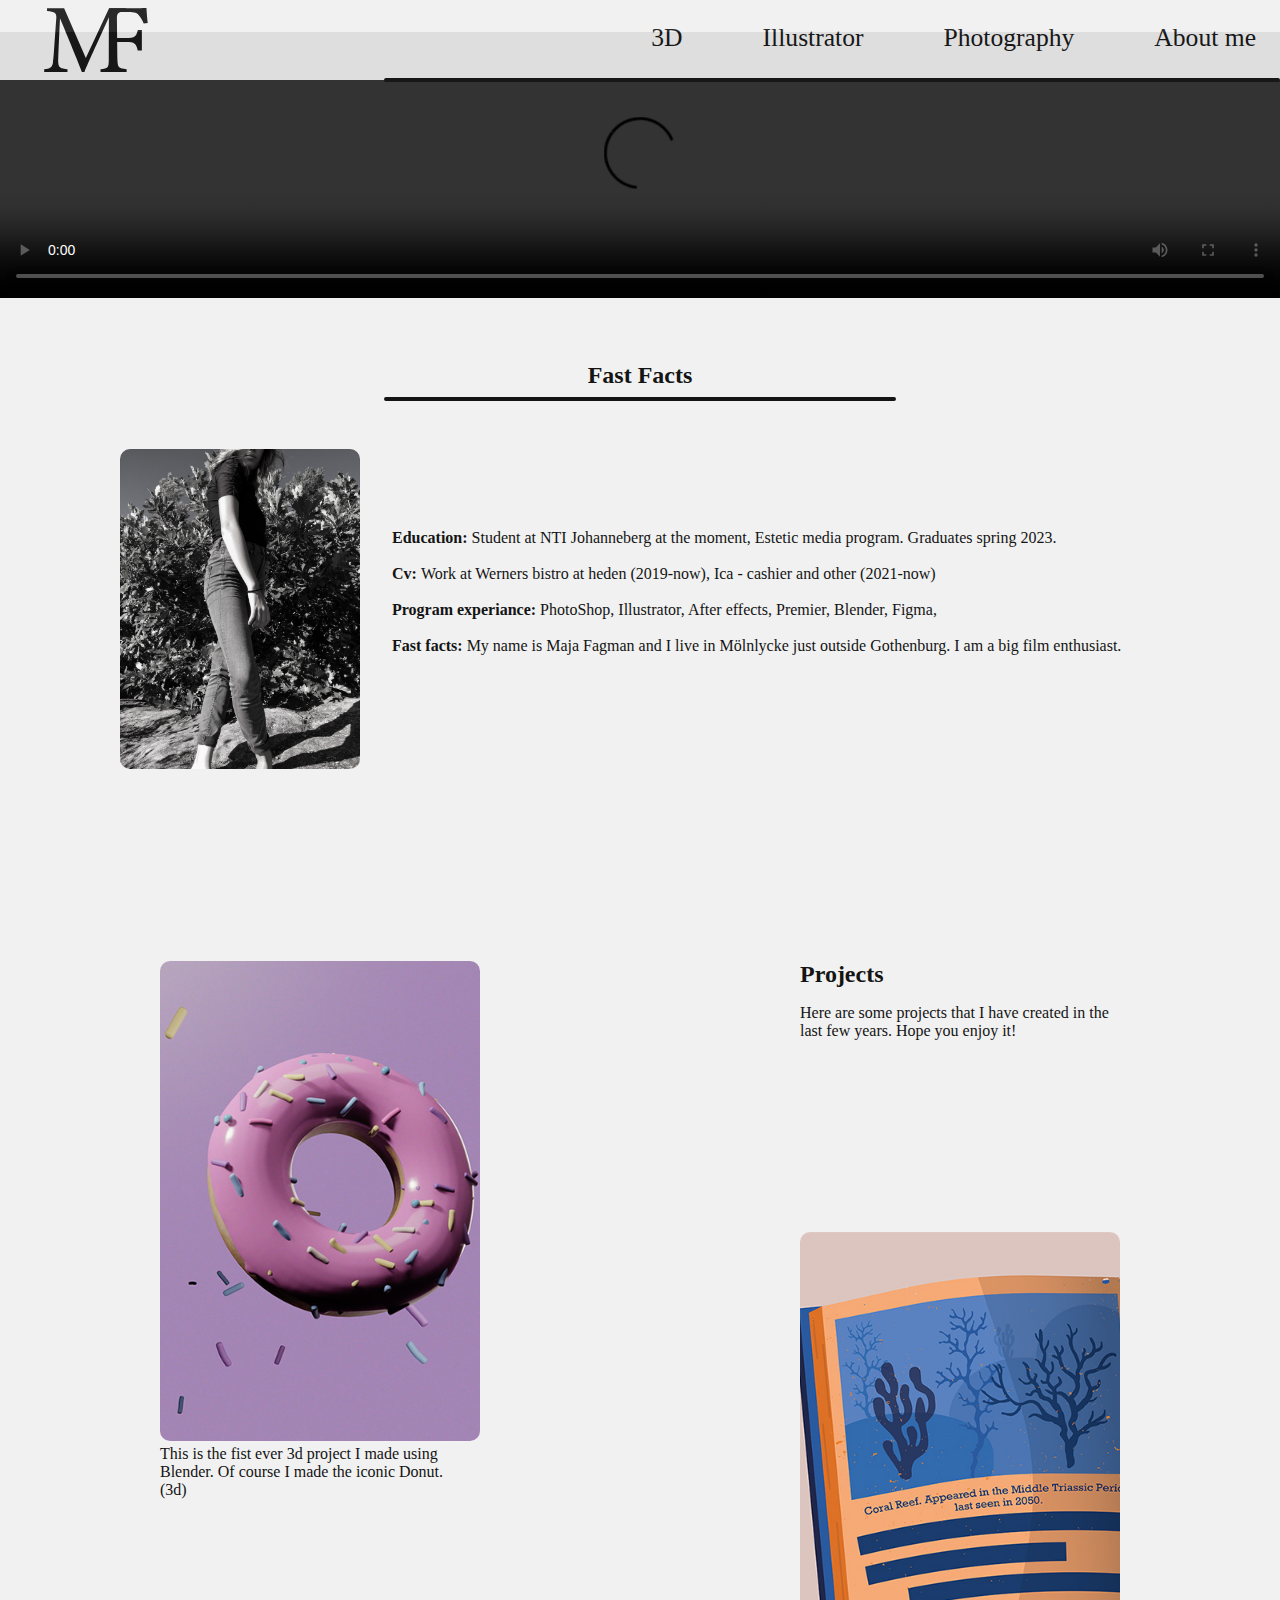
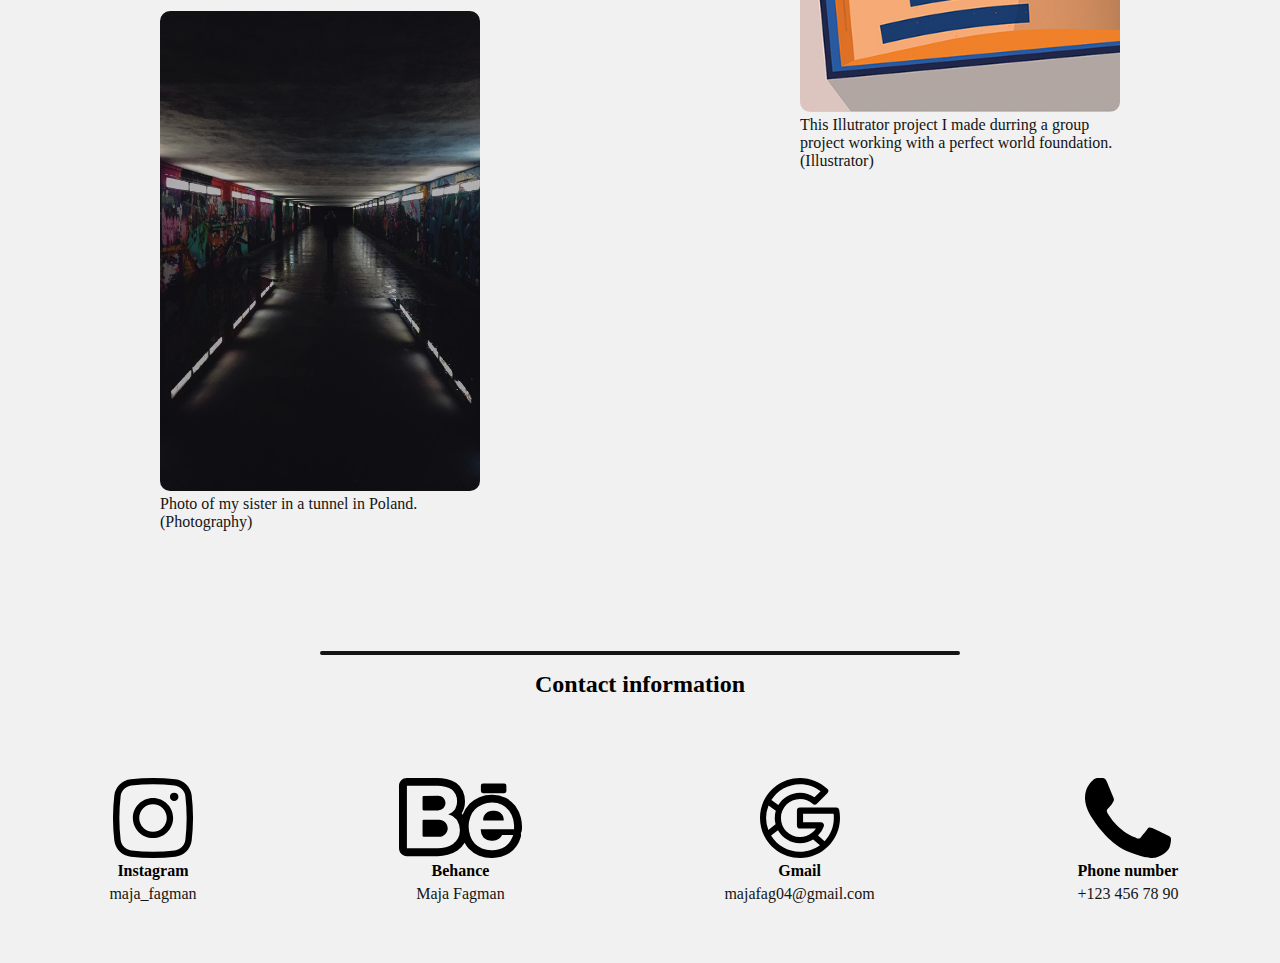
==== commit 623a5f9c: "Små fixat" ====
--- a/index.html
+++ b/index.html
@@ -60,34 +60,41 @@
             </section>
 
             <section class="info-body">
-                <img id="profilbild" src="img/Portfolio.projekt2.jpg">
-                <p> <b>Education: </b> Student at NTI Johanneberg at the moment, Estetic media program. Graduates spring 2023. <br> <br> <b>Cv: </b>Worked at Werners bistro at heden(2019-now), Ica - cashier and other (2021-now) <br> <br> <b> Program experiance:</b> PhotoShop, Illustrator,
+                <img id="profilbild" src="img/Portfolio.projekt2.jpg" alt="A black and white picture of me.">
+                <p> <b>Education: </b> Student at NTI Johanneberg at the moment, Estetic media program. Graduates spring 2023. <br> <br> <b>Cv: </b>Work at Werners bistro at heden (2019-now), Ica - cashier and other (2021-now) <br> <br> <b> Program experiance:</b> PhotoShop, Illustrator,
                     After effects, Premier, Blender, Figma, <br> <br> <b> Fast facts: </b> My name is Maja Fagman and I live in Mölnlycke just outside Gothenburg. I am a big film enthusiast.
                 </p>
             </section>
 
-            <section class="info-header">
-                <h2>Projects</h2>
-                <hr>
+            <section class="in-body">
+                <div id="in1">
+                    <div id="in-picture-1">
+                        <img src="img/3d.donut.jpg" alt="A 3d made donut with pink icing and sprinkles and a purple background.">
+                        <p>This is the fist ever 3d project I made using Blender. Of course I made the iconic Donut.<br>(3d)</p>
+                    </div>
+                    <div id="in-picture-2">
+                        <img src="img/Photo.5.jpg" alt="Photo of my sister in a dark tunnel.">
+                        <p>Photo of my sister in a tunnel in Poland.<br> (Photography)</p>
+                    </div>
+                </div>
+            
+                <div id="in2">
+            
+                    <section id="in-header">
+                        <h2>Projects</h2>
+                    </section>
+                    <section id="in-p">
+                        <p>Here are some projects that I have created in the last few years. Hope you enjoy it!</p>
+                    </section>
+            
+                    <div id="in-picture-4">
+                        <img src="img/Ai.1.jpg" alt="Illustrator picture of an orange and blue book.">
+                        <p>This Illutrator project I made durring a group project working with a perfect world foundation.<br>(Illustrator)</p>
+                    </div>
+                </div>
+        
+        
             </section>
-
-            <section class="projects-body">
-                <div id="project-picture-1" class="project-picture">
-                    <img src="img/Ai.1.jpg">
-                    <p>Perfect world project I did in school as a group project.<br> (Illustrator)</p>
-                </div>
-                <div id="project-picture-2" class="project-picture">
-                    <img src="img/3d.donut.jpg">
-                    <p>My first 3d project I did in blender, a donut. <br> (Blender)</p>
-                </div>
-                <div id="project-picture-3" class="project-picture">
-                    <img src="img/Photo.1.jpg">
-                    <p>A photo I took. <br> (Photography)</p>
-                </div>
-
-            </section>
-
-            <section id="quickaction"> </section>
 
         </main>
 
--- a/css/style.css
+++ b/css/style.css
@@ -205,6 +205,7 @@
 
 .footer>p {
     margin-top: 0.3rem;
+    color: #141414;
 }
 
 .hamburger.active .bar:nth-child(2) {
@@ -222,7 +223,7 @@
 #imain {
     display: flex;
     flex-direction: column;
-    gap: 5rem;
+    gap: 2rem;
     width: 100%;
     grid-area: mn;
     margin: 0rem;
@@ -231,7 +232,7 @@
 #showreel video{
     width: 100%;
     height: 100%;
-    margin-top: 6rem;
+    margin-top: 2rem;
     margin-bottom: 5rem;
 
 }
@@ -251,10 +252,13 @@
     flex-direction: column;
     align-content: center;
     justify-content: center;
+    margin-top: 4rem;
+    color: #141414;
 }
 
 .info-header>h2 {
     align-self: center;
+    color: #141414;
 }
 
 .info-body {
@@ -277,47 +281,90 @@
     text-align: left;
     margin-top: 5rem;
     margin-left: 2rem;
-}
-
- .projects-body {
+    color: #141414;
+}
+
+.in-body{
     display: grid;
-    grid-template-areas: 'p1 p2'
-    'p1 p3';
-    row-gap: 8rem;
-    margin: 2rem;
-    margin-top: 1rem;
-    margin-bottom: 2rem;
-} 
-
-.project-picture p {
-    width: 13rem;
-    text-align: center;
-}
-
-.project-picture {
-    display: flex;
+    grid-template-areas:
+    't1 t2'
+    'ft ft';
+    grid-template-columns: 1fr 1fr;
+    width: 100%;
+
+}
+
+#in1{
+    grid-area: t1;
+    display: block;
+    margin-top: 10rem;
     flex-direction: column;
-    gap: 1rem;
-    align-items: center;
-    justify-content: center;
-}
-
-.project-picture img {
-    width: 15rem;
+    justify-self: center;
+    
+}
+
+#in2{
+    grid-area: t2;
+    display: block;
+    padding-top: 5rem;
+    flex-direction: column;
+    justify-self: center;
+        
+}
+
+div #in{
+    margin-bottom: 3rem;
+
+}
+
+#in-header{
+grid-area: th;
+margin-top: 5rem;
+margin-bottom: 1rem;
+color: #141414;
+
+}
+
+#in-p{
+    grid-area: tp;
+   width: 20rem;
+   margin-bottom: 12rem;
+   color: #141414;
+}
+
+.in-body p{
+    margin-bottom: 7rem;
+    width: 20rem;
+    color: #141414;
+
+}
+
+.in-body img{
+    height: 30rem;
     border-radius: 10px;
-}
-
-#project-picture-1 {
-    grid-area: p1;
-}
-
-#project-picture-2 {
-    grid-area: p2;
-}
-
-#project-picture-3 {
-    grid-area: p3;
-}
+
+
+}
+
+#in-picture-1{
+grid-area: tp1;
+
+}
+
+#in-picture-2{
+    grid-area: tp2;
+    
+    }
+
+#in-picture-3{
+    grid-area: tp3;
+        
+    }   
+
+#in-picture-4{
+    grid-area: tp4;
+        
+    }
 
 #amain {
     display: flex;
@@ -330,7 +377,7 @@
 }
 
 #amain>h2 {
-    margin-left: 5rem;
+    margin-left: 8rem;
     font-size: 3rem;
 }
 
@@ -343,6 +390,7 @@
     margin: 2rem;
     margin: 2rem;
     margin-top: 4rem;
+    color: #141414;
 }
 
 #experiencep {
@@ -350,6 +398,7 @@
     grid-template-areas: 'a1 a2 a3' 'b1 b2 b3';
     text-align: center;
     font-size: 1.5rem;
+    margin-bottom: 10rem;
 }
 
 .a1 {
@@ -411,7 +460,7 @@
 }
 
 div #photo{
-    margin-bottom: 3rem;
+    margin-bottom: 5rem;
 
 }
 
@@ -419,18 +468,21 @@
 grid-area: th;
 margin-top: 5rem;
 margin-bottom: 1rem;
+color: #141414;
 
 }
 
 #photo-p{
     grid-area: tp;
    width: 20rem;
-   margin-bottom: 7rem;
+   margin-bottom: 12rem;
+   color: #141414;
 }
 
 .photo-body p{
-    margin-bottom: 5rem;
+    margin-bottom: 7rem;
     width: 20rem;
+    color: #141414;
 
 }
 
@@ -510,18 +562,21 @@
 grid-area: th;
 margin-top: 5rem;
 margin-bottom: 1rem;
+color: #141414;
 
 }
 
 #ai-p{
     grid-area: tp;
    width: 20rem;
-   margin-bottom: 7rem;
+   margin-bottom: 12rem;
+   color: #141414;
 }
 
 .ai-body p{
-    margin-bottom: 5rem;
+    margin-bottom: 7rem;
     width: 20rem;
+    color: #141414;
 
 }
 
@@ -590,6 +645,7 @@
     grid-area: th;
     margin-top: 5rem;
     margin-bottom: 1rem;
+    color: #141414;
     
     }
     
@@ -597,11 +653,13 @@
         grid-area: tp;
        width: 20rem;
        margin-bottom: 7rem;
+       color: #141414;
     }
     
     .d-body p{
         margin-bottom: 5rem;
         width: 25rem;
+        color: #141414;
     
     }
     
@@ -654,9 +712,10 @@
         opacity: 0;
         margin-top: 0rem;
         margin-bottom: 0rem;
-    
-    }
-
+        width: 0;
+        height: 0;
+    
+    }
 
     .info-body {
         width: 100%;
@@ -666,28 +725,51 @@
     }
 
     .info-body>p{
-        margin-top: 0rem;
-
-    }
-
-
-    .footer img {
-        height: 2.5rem;
-        margin-top: 1.5rem;
-    }
-    .projects-body {
+        margin-top: 1rem;
+
+    }
+
+    .in-body{
         display: grid;
-        grid-template-areas: 'p1'
-        'p2'
-        'p3';
-        margin-top: 1rem;
-        margin-bottom: 1rem;
-    }
+        grid-template-areas:
+        't2'
+        't1'
+        'ft';
+        width: 100%;
+        justify-content: center;
+        grid-template-columns: none;
+        grid-template-columns: 0;
+        gap: 0;
+    
+    }
+    
+
+#in1{
+    margin-top: 0rem;
+    
+}
+
+#in2{
+    padding-top: 0rem;
+}
+    #in-header{
+        justify-content: center;
+        text-align: center;
+        margin-top: 5rem;
+        
+        }
+
+    #in-p{
+        justify-content: center;
+        text-align: center;
+        margin-bottom: 0rem;
+
+    }
+  
     #amain>h2 {
         text-align: center;
         margin: 0;
     }
-
 
     #experiencep {
         display: grid;
@@ -760,8 +842,7 @@
     #d1{
         margin-top: 0rem;
         
-        }
-
+    }
 
     #d-header{
         justify-content: center;
@@ -790,5 +871,10 @@
 
     }
 
+    .footer img {
+        height: 2.5rem;
+        margin-top: 1.5rem;
+    }
+
 
 }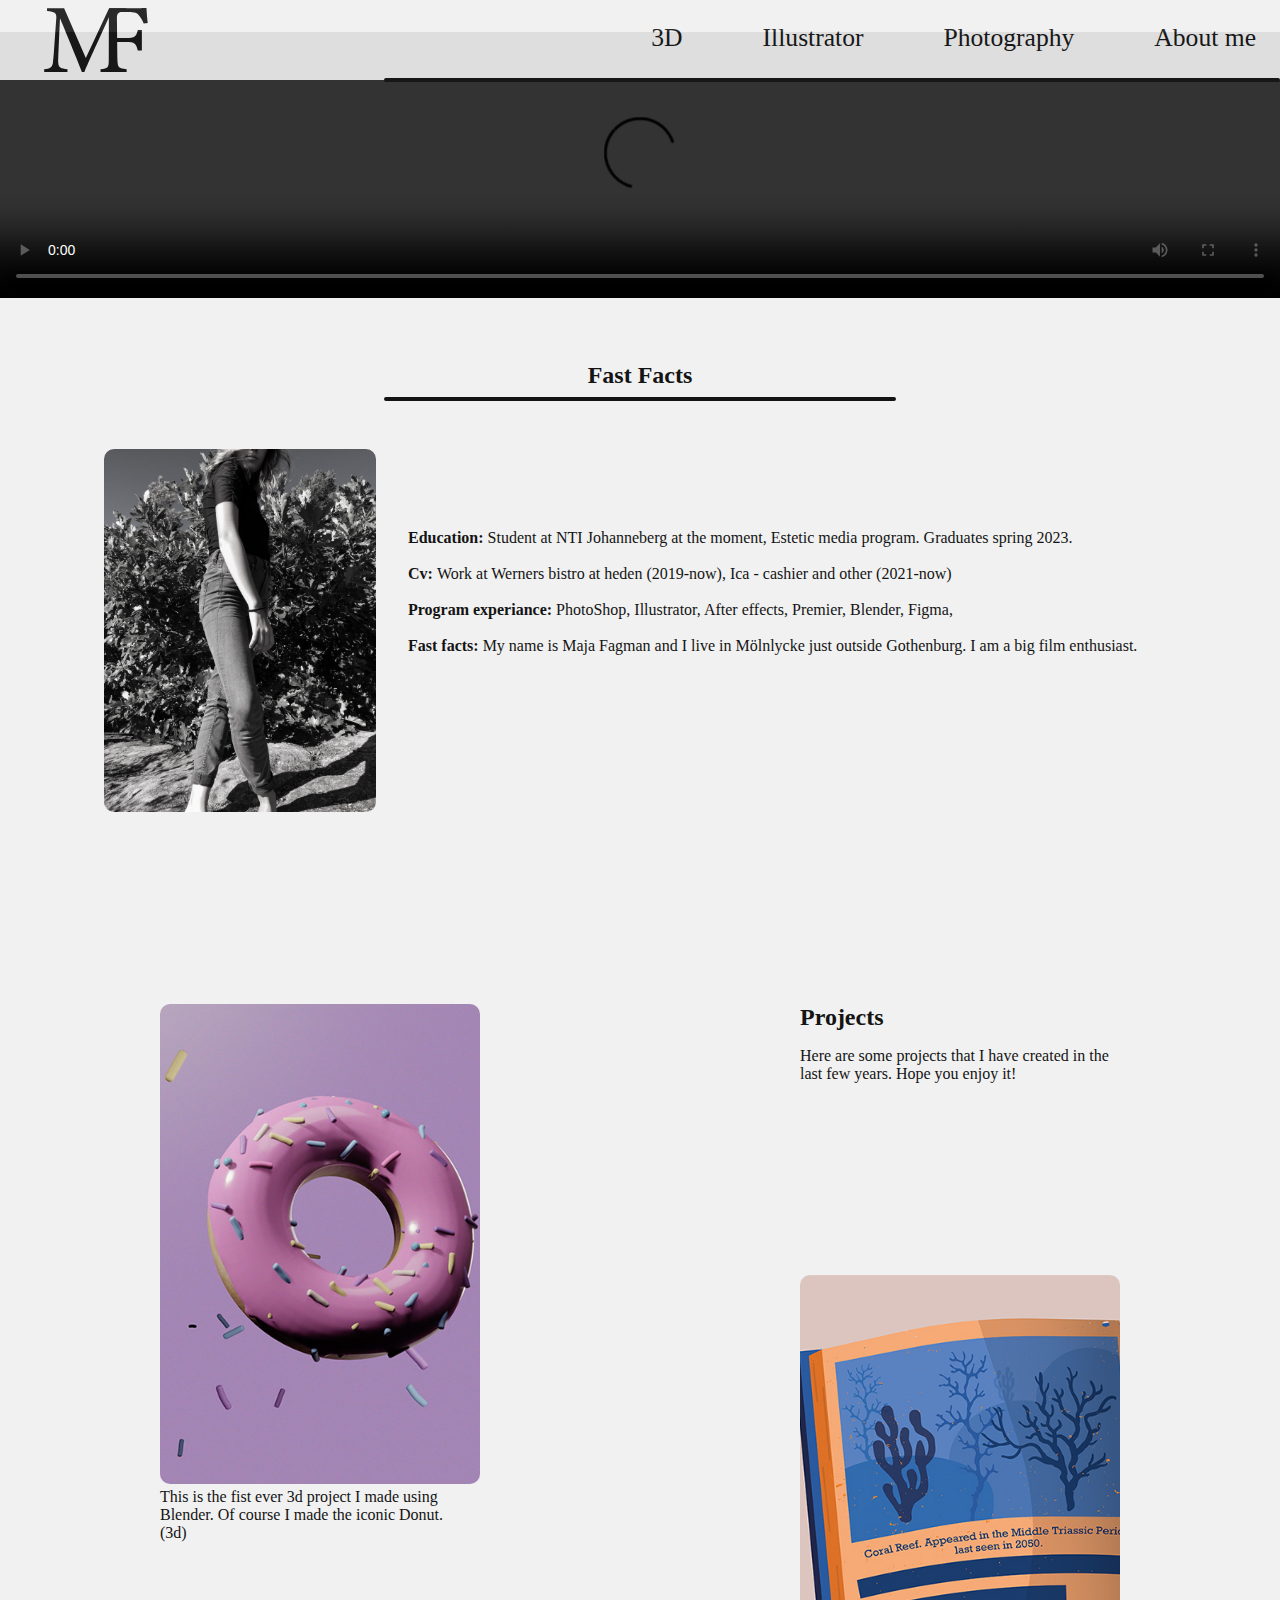
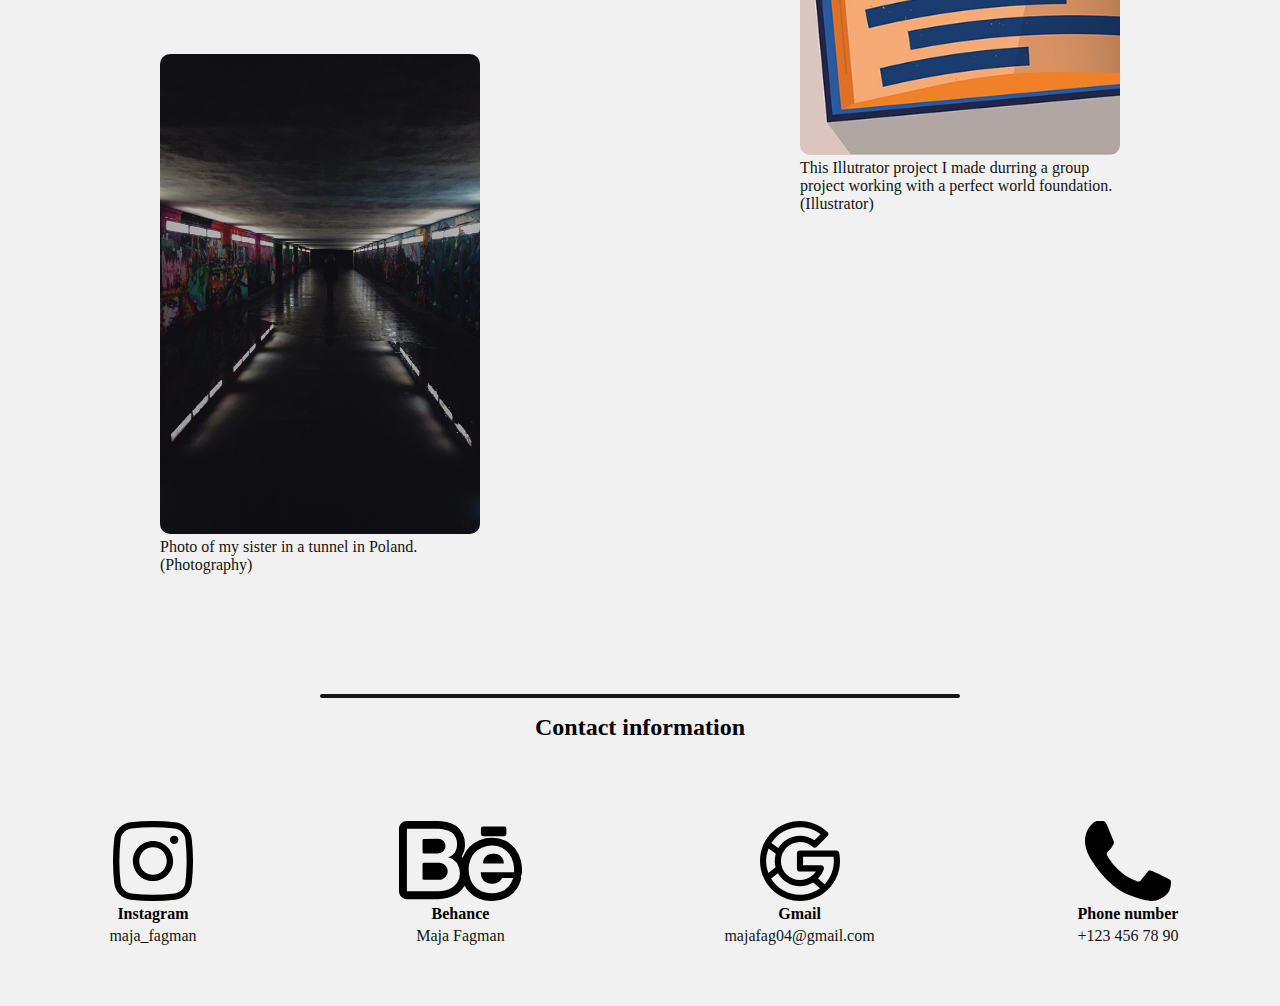
==== commit 53af3722: "små fixat (lagt till kommentarer)" ====
--- a/index.html
+++ b/index.html
@@ -7,7 +7,7 @@
     <meta http-equiv="X-UA-Compatible" content="ie=edge">
     <title>Maja.Fagman</title>
     <link rel="stylesheet" href="/css/style.css">
-    <link rel="shortcut icon" href="img/Logga.svart(projekt2).svg">
+    <link rel="shortcut icon" href="img/Logga-svart(projekt2).svg">
 </head>
 
 <body>
@@ -15,7 +15,7 @@
     <header>
         <div id="header">
             <a href="index.html">
-                <img id="logga" src="img/Logga.svart(projekt2).svg" alt="Logotype of a m and f">
+                <img id="logga" src="img/Logga-svart(projekt2).svg" alt="Logotype of a m and f">
             </a>
             <nav class="navbar">
                 <a class="nav-logo"></a>
@@ -60,7 +60,7 @@
             </section>
 
             <section class="info-body">
-                <img id="profilbild" src="img/Portfolio.projekt2.jpg" alt="A black and white picture of me.">
+                <img id="profilbild" src="img/Portfolio-projekt2.jpg" alt="A black and white picture of me.">
                 <p> <b>Education: </b> Student at NTI Johanneberg at the moment, Estetic media program. Graduates spring 2023. <br> <br> <b>Cv: </b>Work at Werners bistro at heden (2019-now), Ica - cashier and other (2021-now) <br> <br> <b> Program experiance:</b> PhotoShop, Illustrator,
                     After effects, Premier, Blender, Figma, <br> <br> <b> Fast facts: </b> My name is Maja Fagman and I live in Mölnlycke just outside Gothenburg. I am a big film enthusiast.
                 </p>
@@ -69,11 +69,11 @@
             <section class="in-body">
                 <div id="in1">
                     <div id="in-picture-1">
-                        <img src="img/3d.donut.jpg" alt="A 3d made donut with pink icing and sprinkles and a purple background.">
+                        <img src="img/3d-donut.jpg" alt="A 3d made donut with pink icing and sprinkles and a purple background.">
                         <p>This is the fist ever 3d project I made using Blender. Of course I made the iconic Donut.<br>(3d)</p>
                     </div>
                     <div id="in-picture-2">
-                        <img src="img/Photo.5.jpg" alt="Photo of my sister in a dark tunnel.">
+                        <img src="img/Photo-5.jpg" alt="Photo of my sister in a dark tunnel.">
                         <p>Photo of my sister in a tunnel in Poland.<br> (Photography)</p>
                     </div>
                 </div>
@@ -88,7 +88,7 @@
                     </section>
             
                     <div id="in-picture-4">
-                        <img src="img/Ai.1.jpg" alt="Illustrator picture of an orange and blue book.">
+                        <img src="img/Ai-1.jpg" alt="Illustrator picture of an orange and blue book.">
                         <p>This Illutrator project I made durring a group project working with a perfect world foundation.<br>(Illustrator)</p>
                     </div>
                 </div>
--- a/css/style.css
+++ b/css/style.css
@@ -270,8 +270,7 @@
 }
 
 .info-body>img {
-    width: 15rem;
-    height: 20rem;
+    width: 17rem;
     border-radius: 10px;
     grid-area: onfoimg;
 }
@@ -387,8 +386,7 @@
 
 #experience>p {
     display: block;
-    margin: 2rem;
-    margin: 2rem;
+    margin: 1rem;
     margin-top: 4rem;
     color: #141414;
 }
@@ -397,38 +395,37 @@
     display: grid;
     grid-template-areas: 'a1 a2 a3' 'b1 b2 b3';
     text-align: center;
-    font-size: 1.5rem;
-    margin-bottom: 10rem;
+    margin-bottom: 5rem;
 }
 
 .a1 {
     grid-area: a1;
-    padding: 4rem;
+    padding: 3rem;
 }
 
 .a2 {
     grid-area: a2;
-    padding: 4rem;
+    padding: 3rem;
 }
 
 .a3 {
     grid-area: a3;
-    padding: 4rem;
+    padding: 3rem;
 }
 
 .b1 {
     grid-area: b1;
-    padding: 4rem;
+    padding: 3rem;
 }
 
 .b2 {
     grid-area: b2;
-    padding: 4rem;
+    padding: 3rem;
 }
 
 .b3 {
     grid-area: b3;
-    padding: 4rem;
+    padding: 3rem;
 }
 
 .photo-body{
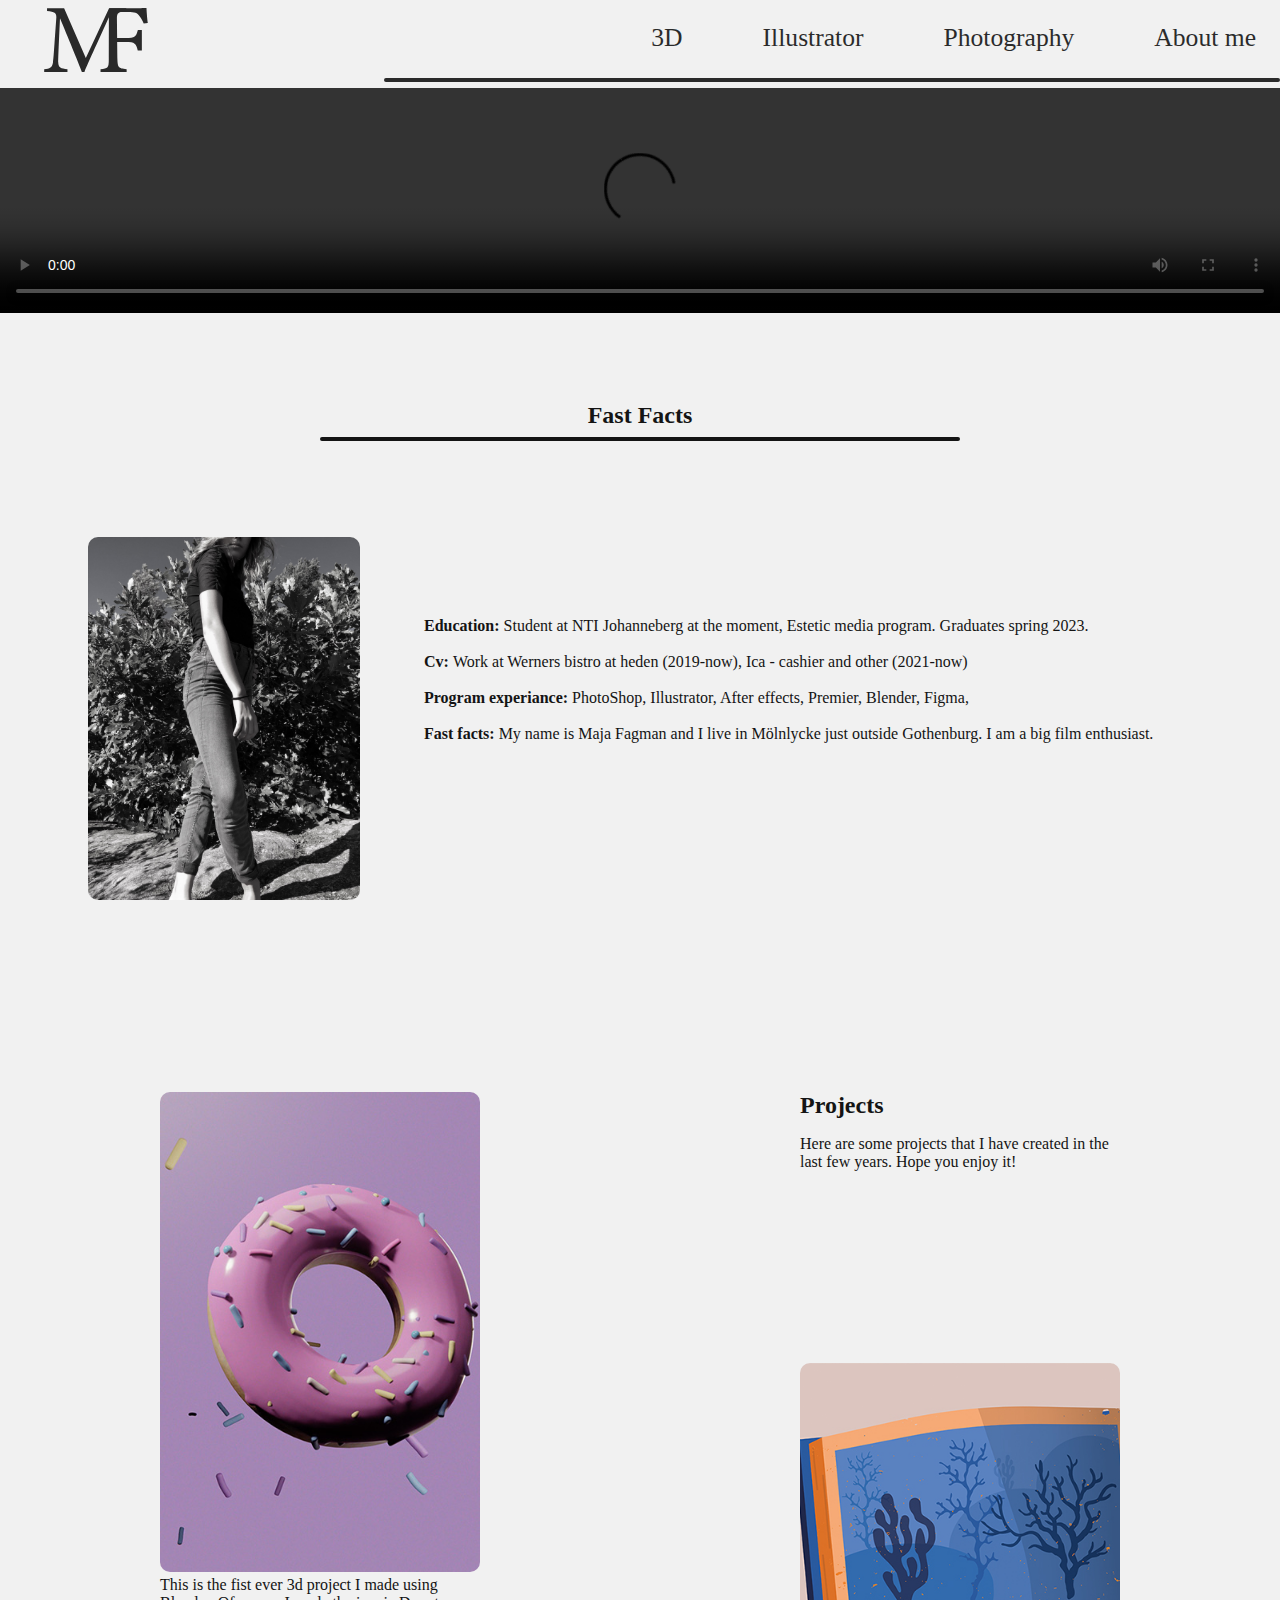
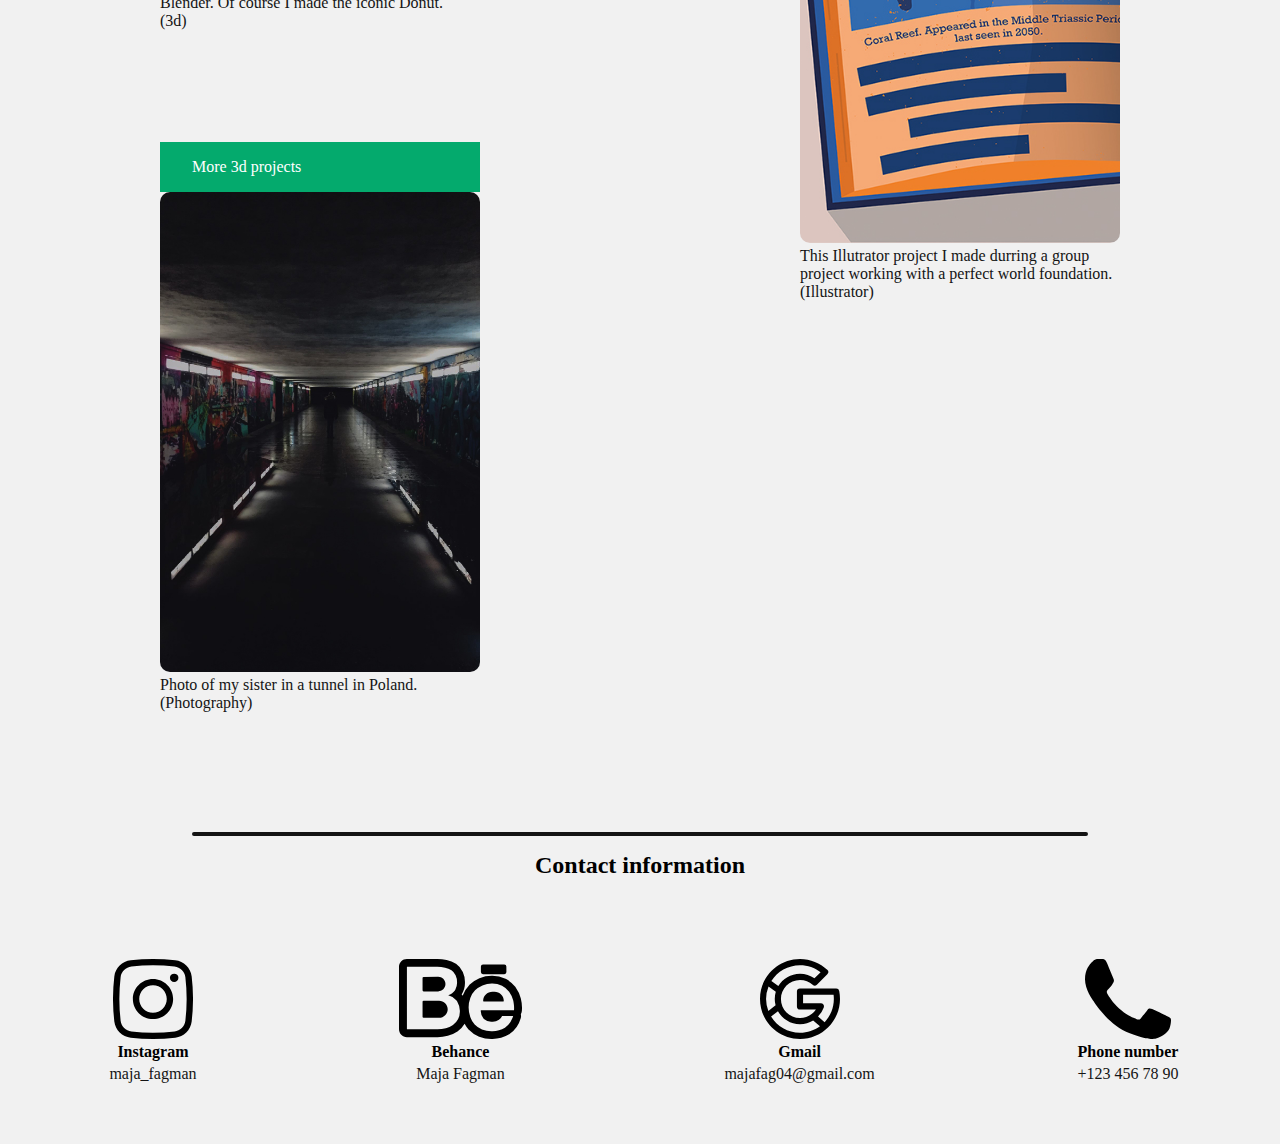
==== commit 56a606b2: "." ====
--- a/index.html
+++ b/index.html
@@ -71,10 +71,12 @@
                     <div id="in-picture-1">
                         <img src="img/3d-donut.jpg" alt="A 3d made donut with pink icing and sprinkles and a purple background.">
                         <p>This is the fist ever 3d project I made using Blender. Of course I made the iconic Donut.<br>(3d)</p>
+                        <div class="text"> More 3d projects </div>
                     </div>
                     <div id="in-picture-2">
                         <img src="img/Photo-5.jpg" alt="Photo of my sister in a dark tunnel.">
                         <p>Photo of my sister in a tunnel in Poland.<br> (Photography)</p>
+
                     </div>
                 </div>
             
--- a/css/style.css
+++ b/css/style.css
@@ -23,6 +23,11 @@
     grid-template-areas: 'mn' 'ft';
     width: 100vw;
     margin: auto;
+}
+
+#experiencep h3{
+font-size: 20px;
+
 }
 
 #photo{
@@ -158,7 +163,7 @@
     border-top: 2px solid #141414;
     border-radius: 10px;
     margin-top: 0.5rem;
-    width: 50%;
+    width: 70%;
     margin-bottom: 1rem;
     margin-right: auto;
     margin-left: auto;
@@ -231,9 +236,10 @@
 
 #showreel video{
     width: 100%;
-    height: 100%;
-    margin-top: 2rem;
+    height: 70%;
+    margin-top: 5.5rem;
     margin-bottom: 5rem;
+    background-color: #141414;
 
 }
 
@@ -242,7 +248,7 @@
     border-radius: 10rem;
     margin-top: 0.5rem;
     margin-bottom: 1rem;
-    width: 40%;
+    width: 50%;
     margin-right: auto;
     margin-left: auto;
 }
@@ -252,7 +258,7 @@
     flex-direction: column;
     align-content: center;
     justify-content: center;
-    margin-top: 4rem;
+    margin-top: 3rem;
     color: #141414;
 }
 
@@ -266,6 +272,7 @@
     flex-direction: row;
     align-content: center;
     justify-content: center;
+    margin-top: 3rem;
    
 }
 
@@ -279,7 +286,7 @@
     width: 60vw;
     text-align: left;
     margin-top: 5rem;
-    margin-left: 2rem;
+    margin-left: 4rem;
     color: #141414;
 }
 
@@ -364,6 +371,46 @@
     grid-area: tp4;
         
     }
+
+    .container {
+  position: relative;
+  width: 50%;
+}
+
+.image {
+  opacity: 1;
+  display: block;
+  width: 100%;
+  height: auto;
+  transition: .5s ease;
+  backface-visibility: hidden;
+}
+
+.middle {
+  transition: .5s ease;
+  opacity: 0;
+  position: absolute;
+  top: 50%;
+  left: 50%;
+  transform: translate(-50%, -50%);
+  -ms-transform: translate(-50%, -50%);
+  text-align: center;
+}
+
+.container:hover .image {
+  opacity: 0.3;
+}
+
+.container:hover .middle {
+  opacity: 1;
+}
+
+.text {
+  background-color: #04AA6D;
+  color: white;
+  font-size: 16px;
+  padding: 16px 32px;
+}
 
 #amain {
     display: flex;
@@ -376,7 +423,7 @@
 }
 
 #amain>h2 {
-    margin-left: 8rem;
+    margin-left: 7rem;
     font-size: 3rem;
 }
 
@@ -465,6 +512,7 @@
 grid-area: th;
 margin-top: 5rem;
 margin-bottom: 1rem;
+margin-left: 0.7rem;
 color: #141414;
 
 }
@@ -480,6 +528,8 @@
     margin-bottom: 7rem;
     width: 20rem;
     color: #141414;
+    margin-top: 1rem;
+    margin-left: 0.7rem;
 
 }
 
@@ -559,6 +609,7 @@
 grid-area: th;
 margin-top: 5rem;
 margin-bottom: 1rem;
+margin-left: 0.7rem;
 color: #141414;
 
 }
@@ -574,6 +625,8 @@
     margin-bottom: 7rem;
     width: 20rem;
     color: #141414;
+    margin-left: 0.7rem;
+    margin-top: 1rem;
 
 }
 
@@ -642,6 +695,7 @@
     grid-area: th;
     margin-top: 5rem;
     margin-bottom: 1rem;
+    margin-left: 0.7rem;
     color: #141414;
     
     }
@@ -656,6 +710,8 @@
     .d-body p{
         margin-bottom: 5rem;
         width: 25rem;
+        margin-left: 0.7rem;
+        margin-top: 1rem;
         color: #141414;
     
     }
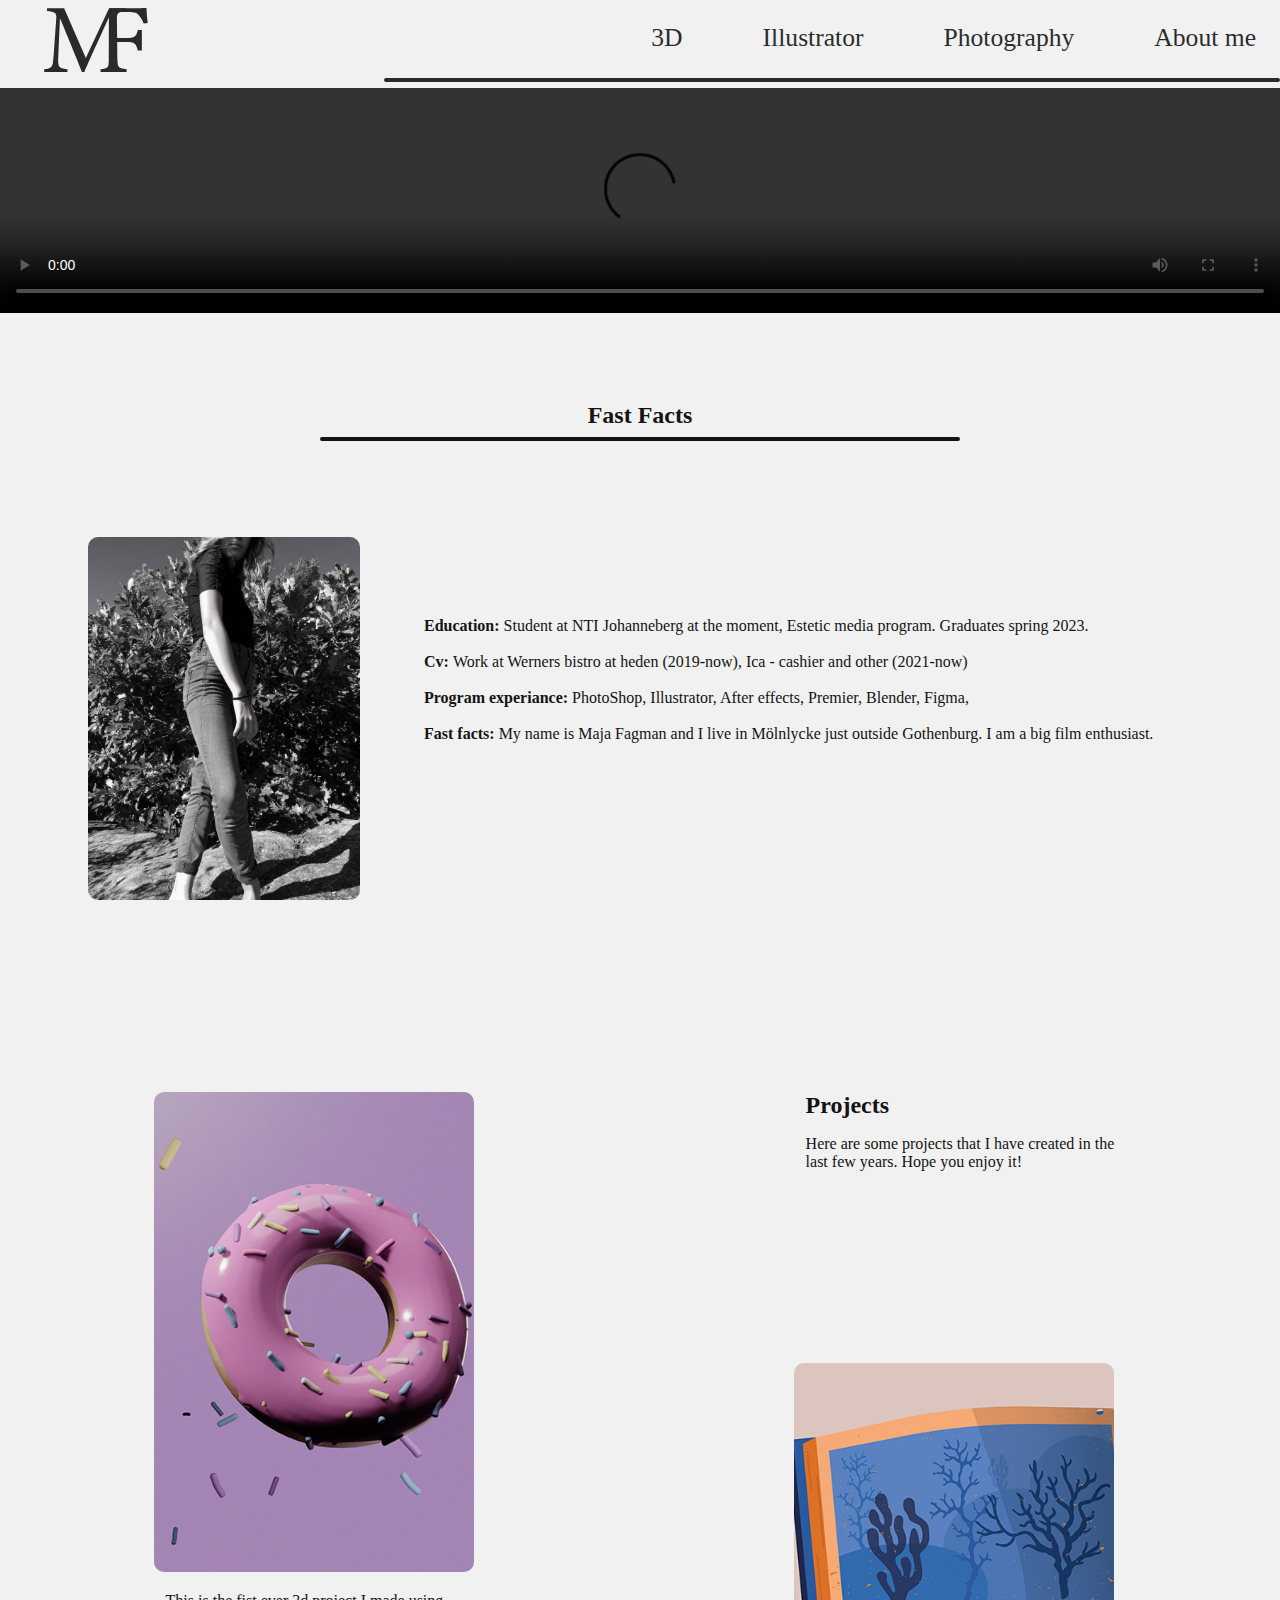
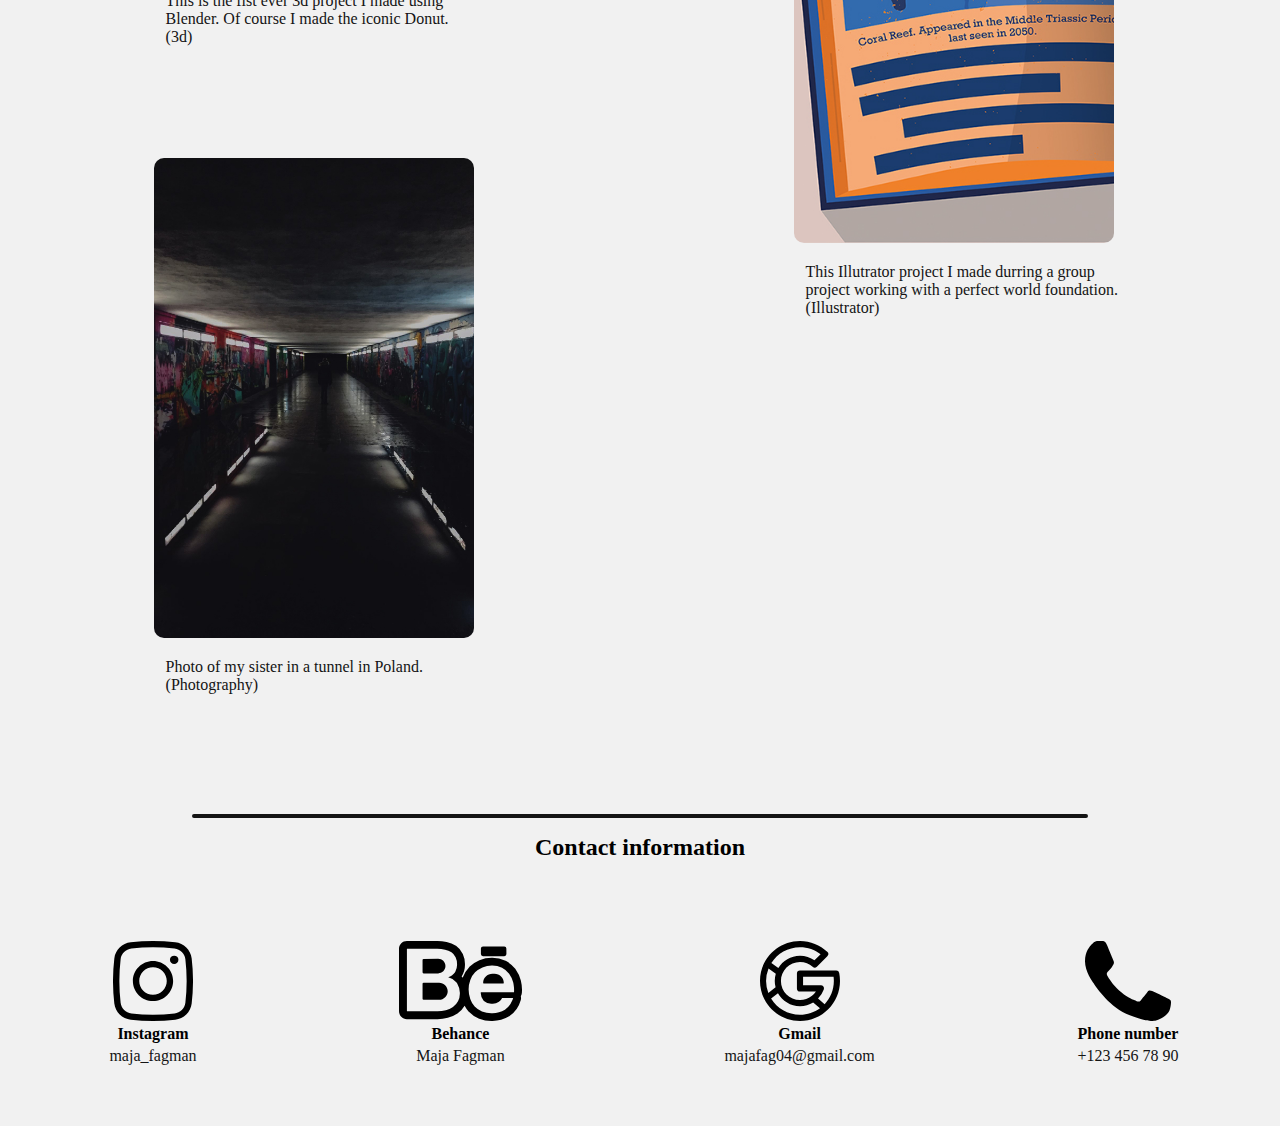
==== commit ea59f42d: "så fix" ====
--- a/index.html
+++ b/index.html
@@ -71,7 +71,6 @@
                     <div id="in-picture-1">
                         <img src="img/3d-donut.jpg" alt="A 3d made donut with pink icing and sprinkles and a purple background.">
                         <p>This is the fist ever 3d project I made using Blender. Of course I made the iconic Donut.<br>(3d)</p>
-                        <div class="text"> More 3d projects </div>
                     </div>
                     <div id="in-picture-2">
                         <img src="img/Photo-5.jpg" alt="Photo of my sister in a dark tunnel.">
--- a/css/style.css
+++ b/css/style.css
@@ -327,6 +327,7 @@
 grid-area: th;
 margin-top: 5rem;
 margin-bottom: 1rem;
+margin-left: 0.7rem;
 color: #141414;
 
 }
@@ -341,6 +342,8 @@
 .in-body p{
     margin-bottom: 7rem;
     width: 20rem;
+    margin-top: 1rem;
+    margin-left: 0.7rem;
     color: #141414;
 
 }
@@ -371,46 +374,7 @@
     grid-area: tp4;
         
     }
-
-    .container {
-  position: relative;
-  width: 50%;
-}
-
-.image {
-  opacity: 1;
-  display: block;
-  width: 100%;
-  height: auto;
-  transition: .5s ease;
-  backface-visibility: hidden;
-}
-
-.middle {
-  transition: .5s ease;
-  opacity: 0;
-  position: absolute;
-  top: 50%;
-  left: 50%;
-  transform: translate(-50%, -50%);
-  -ms-transform: translate(-50%, -50%);
-  text-align: center;
-}
-
-.container:hover .image {
-  opacity: 0.3;
-}
-
-.container:hover .middle {
-  opacity: 1;
-}
-
-.text {
-  background-color: #04AA6D;
-  color: white;
-  font-size: 16px;
-  padding: 16px 32px;
-}
+    
 
 #amain {
     display: flex;
